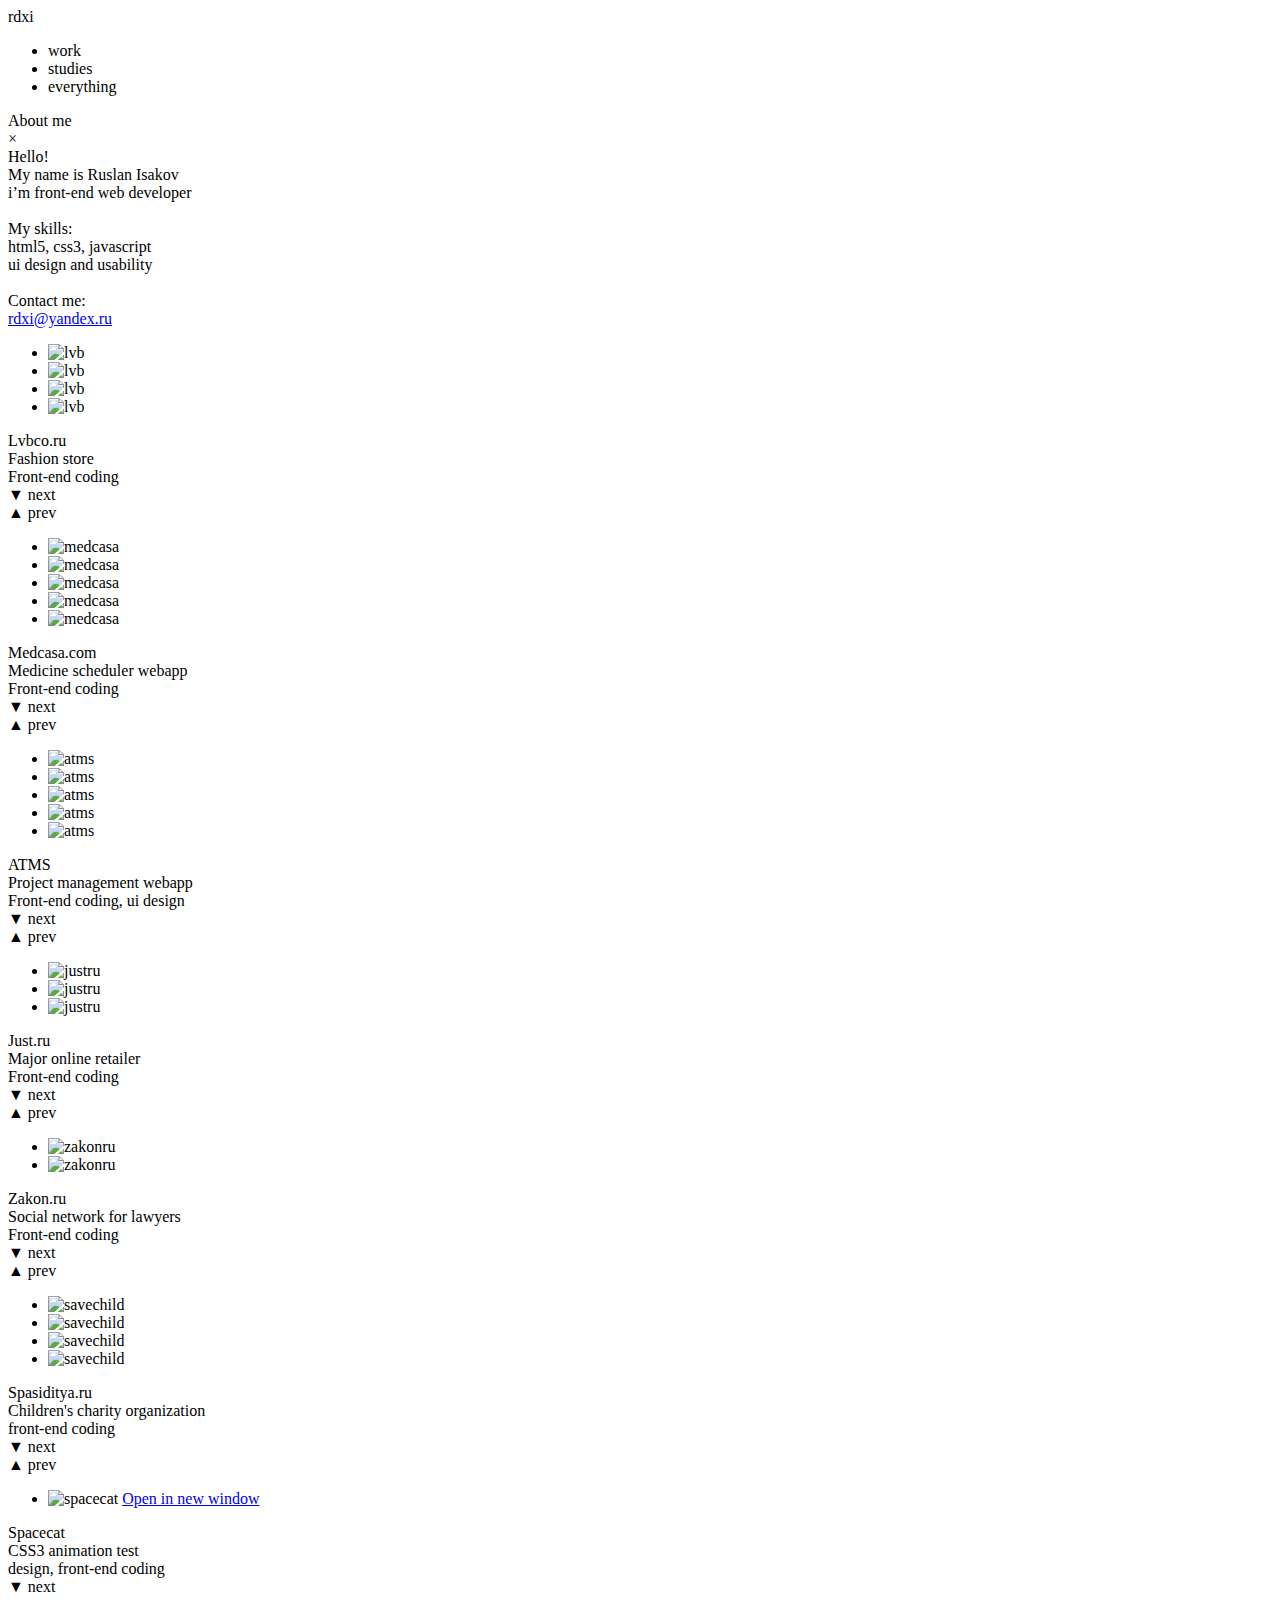
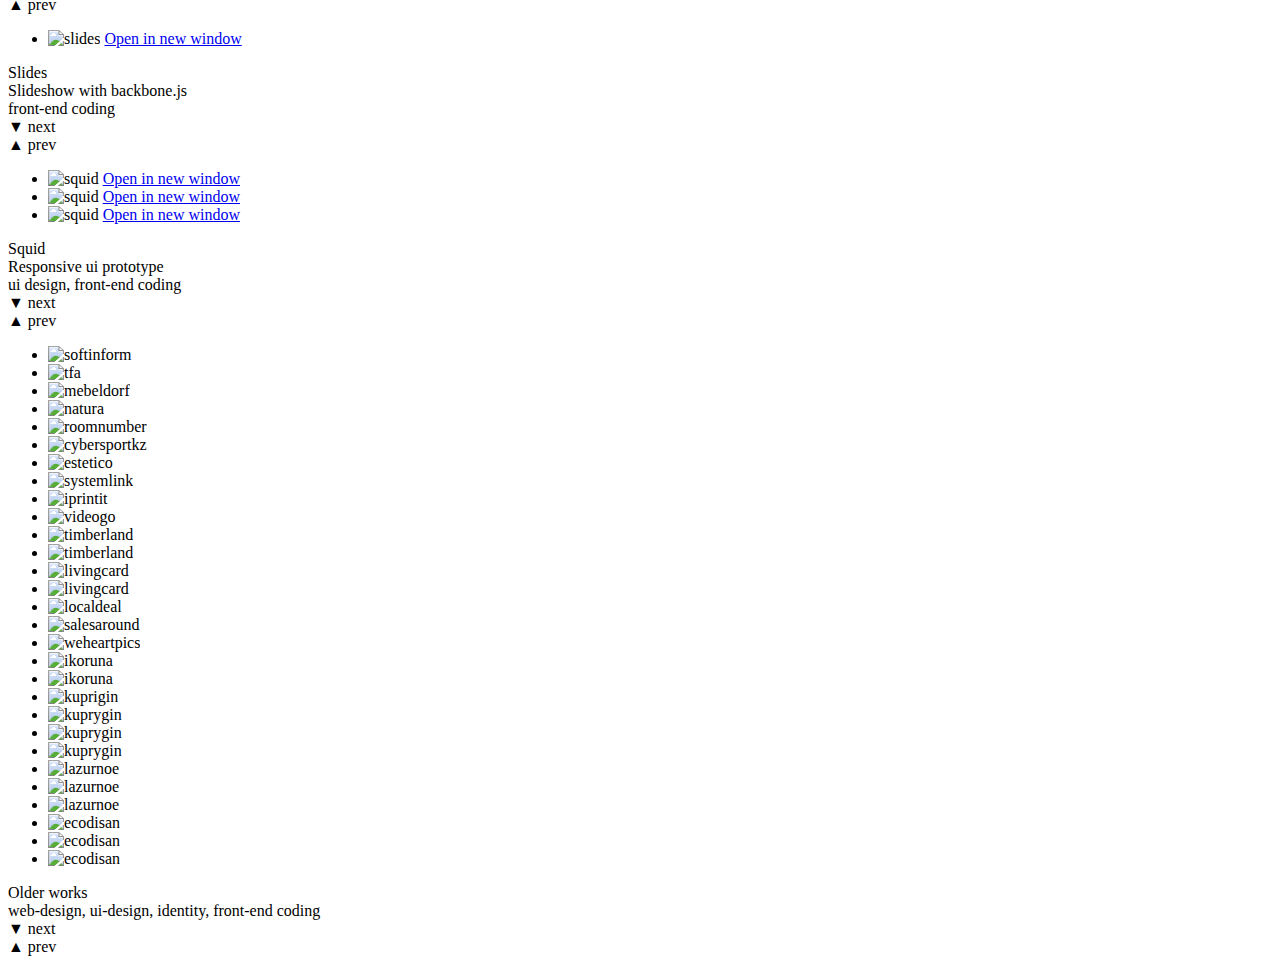
==== index.html @ a6204009 "updated index.html" ====
<!doctype html>
<html lang="en">
<head>
  <meta charset="UTF-8">
  <title>rdxi projects</title>
  <link rel="stylesheet" href="css/style.css">
  <script src="https://ajax.googleapis.com/ajax/libs/jquery/1.9.1/jquery.min.js"></script>
  <script src="js/masonry.pkgd.min.js"></script>
  <script src="js/script.js"></script>
</head>
<body>

<div class="header">
  <div class="logo"><span>rdxi</span></div>
  <div class="filter">
    <ul>
      <li class="work">work</li>
      <li class="studies">studies</li>
      <li class="everything active">everything</li>
    </ul>
  </div>
  <div class="about">
    <span>About me</span>
    <div class="text">
      <div class="close">&times;</div>
      Hello!<br>
      My name is Ruslan Isakov<br>
      i’m front-end web developer<br>
      <br>
      My skills:<br>
      html5, css3, javascript<br>
      ui design and usability<br>
      <br>
      Contact me:<br>
      <a href="mailto:rdxi@yandex.ru?subject=Hello">rdxi@yandex.ru</a>
    </div>
  </div>
</div>
<div class="content">
  <div class="works">
    <div class="lvb">
      <ul>
        <li><img src="img/lvb1.jpg" alt="lvb"></li>
        <li><img src="img/lvb3.jpg" alt="lvb"></li>
        <li><img src="img/lvb4.jpg" alt="lvb"></li>
        <li><img src="img/lvb2.jpg" alt="lvb"></li>
      </ul>
      <div class="info">
        <div class="title">Lvbco.ru</div>
        <div class="desc">Fashion store</div>
        <div class="services">Front-end coding</div>
        <div class="controls">
          <div class="next">▼ next</div>
          <div class="prev">▲ prev</div>
        </div>
      </div>
    </div>
    <div class="medcasa">
      <ul>
        <li><img src="img/medcasa1.jpg" alt="medcasa"></li>
        <li><img src="img/medcasa2.jpg" alt="medcasa"></li>
        <li><img src="img/medcasa3.jpg" alt="medcasa"></li>
        <li><img src="img/medcasa5.jpg" alt="medcasa"></li>
        <li><img src="img/medcasa4.jpg" alt="medcasa"></li>
      </ul>
      <div class="info">
        <div class="title">Medcasa.com</div>
        <div class="desc">Medicine scheduler webapp</div>
        <div class="services">Front-end coding</div>
        <div class="controls">
          <div class="next">▼ next</div>
          <div class="prev">▲ prev</div>
        </div>
      </div>
    </div>
    <div class="atms">
      <ul>
        <li><img src="img/atms1.jpg" alt="atms"></li>
        <li><img src="img/atms2.jpg" alt="atms"></li>
        <li><img src="img/atms3.jpg" alt="atms"></li>
        <li><img src="img/atms4.jpg" alt="atms"></li>
        <li><img src="img/atms5.jpg" alt="atms"></li>
      </ul>
      <div class="info">
        <div class="title">ATMS</div>
        <div class="desc">Project management webapp</div>
        <div class="services">Front-end coding, ui design</div>
        <div class="controls">
          <div class="next">▼ next</div>
          <div class="prev">▲ prev</div>
        </div>
      </div>
    </div>
    <div class="justru">
      <ul>
        <li><img src="img/justru1.jpg" alt="justru"></li>
        <li><img src="img/justru2.jpg" alt="justru"></li>
        <li><img src="img/justru3.jpg" alt="justru"></li>
      </ul>
      <div class="info">
        <div class="title">Just.ru</div>
        <div class="desc">Major online retailer</div>
        <div class="services">Front-end coding</div>
        <div class="controls">
          <div class="next">▼ next</div>
          <div class="prev">▲ prev</div>
        </div>
      </div>
    </div>
    <div class="zakonru">
      <ul>
        <li><img src="img/zakonru1.jpg" alt="zakonru"></li>
        <li><img src="img/zakonru2.jpg" alt="zakonru"></li>
      </ul>
      <div class="info">
        <div class="title">Zakon.ru</div>
        <div class="desc">Social network for lawyers</div>
        <div class="services">Front-end coding</div>
        <div class="controls">
          <div class="next">▼ next</div>
          <div class="prev">▲ prev</div>
        </div>
      </div>
    </div>
    <div class="savechild">
      <ul>
        <li><img src="img/savechild1.jpg" alt="savechild"></li>
        <li><img src="img/savechild2.jpg" alt="savechild"></li>
        <li><img src="img/savechild3.jpg" alt="savechild"></li>
        <li><img src="img/savechild4.jpg" alt="savechild"></li>
      </ul>
      <div class="info">
        <div class="title">Spasiditya.ru</div>
        <div class="desc">Children's charity organization</div>
        <div class="services">front-end coding</div>
        <div class="controls">
          <div class="next">▼ next</div>
          <div class="prev">▲ prev</div>
        </div>
      </div>
    </div>
    <div class="spacecat studies">
      <ul>
        <li class="w3">
          <img src="img/spacecat1.jpg" alt="spacecat">
          <a href="demos/spacecat/bare-bones.html" target="_blank"><span>Open in new window</span></a>
        </li>
      </ul>
      <div class="info">
        <div class="title">Spacecat</div>
        <div class="desc">CSS3 animation test</div>
        <div class="services">design, front-end coding</div>
        <div class="controls">
          <div class="next">▼ next</div>
          <div class="prev">▲ prev</div>
        </div>
      </div>
    </div>
    <div class="spacecat studies">
      <ul>
        <li class="w3">
          <img src="img/slides1.jpg" alt="slides">
          <a href="demos/slides/index.html" target="_blank"><span>Open in new window</span></a>
        </li>
      </ul>
      <div class="info">
        <div class="title">Slides</div>
        <div class="desc">Slideshow with backbone.js</div>
        <div class="services">front-end coding</div>
        <div class="controls">
          <div class="next">▼ next</div>
          <div class="prev">▲ prev</div>
        </div>
      </div>
    </div>
    <div class="squid studies">
      <ul>
        <li class="w2">
          <img src="img/squid1.jpg" alt="squid">
          <a href="demos/squid/squid.html" target="_blank"><span>Open in new window</span></a>
        </li>
        <li>
          <img src="img/squid2.jpg" alt="squid">
          <a href="demos/squid/squid.html" target="_blank"><span>Open in new window</span></a>
        </li>
        <li class="w2">
          <img src="img/squid3.jpg" alt="squid">
          <a href="demos/squid/squid.html" target="_blank"><span>Open in new window</span></a>
        </li>
      </ul>
      <div class="info">
        <div class="title">Squid</div>
        <div class="desc">Responsive ui prototype</div>
        <div class="services">ui design, front-end coding</div>
        <div class="controls">
          <div class="next">▼ next</div>
          <div class="prev">▲ prev</div>
        </div>
      </div>
    </div>
    <div class="misc">
      <ul>
        <li><img src="img/misc-softinform1.jpg" alt="softinform"></li>
        <li><img src="img/misc-tfa1.jpg" alt="tfa"></li>
        <li><img src="img/misc-mebeldorf1.jpg" alt="mebeldorf"></li>
        <li><img src="img/misc-natura1.jpg" alt="natura"></li>
        <li><img src="img/misc-roomnumber1.jpg" alt="roomnumber"></li>
        <li><img src="img/misc-cybersportkz1.jpg" alt="cybersportkz"></li>
        <li><img src="img/misc-estetico1.jpg" alt="estetico"></li>
        <li><img src="img/misc-systemlink1.jpg" alt="systemlink"></li>
        <li><img src="img/misc-iprintit1.jpg" alt="iprintit"></li>
        <li><img src="img/misc-videogo1.jpg" alt="videogo"></li>
        <li><img src="img/misc-timberland1.jpg" alt="timberland"></li>
        <li><img src="img/misc-timberland2.jpg" alt="timberland"></li>
        <li><img src="img/misc-livingcard1.jpg" alt="livingcard"></li>
        <li><img src="img/misc-livingcard2.jpg" alt="livingcard"></li>
        <li><img src="img/misc-localdeal1.jpg" alt="localdeal"></li>
        <li><img src="img/misc-salesaround1.jpg" alt="salesaround"></li>
        <li><img src="img/misc-weheartpics1.jpg" alt="weheartpics"></li>
        <li><img src="img/misc-ikoruna1.jpg" alt="ikoruna"></li>
        <li><img src="img/misc-ikoruna2.jpg" alt="ikoruna"></li>
        <li><img src="img/misc-yonamart1.jpg" alt="kuprigin"></li>
        <li><img src="img/misc-kuprygin1.jpg" alt="kuprygin"></li>
        <li><img src="img/misc-kuprygin2.jpg" alt="kuprygin"></li>
        <li><img src="img/misc-kuprygin3.jpg" alt="kuprygin"></li>
        <li><img src="img/misc-lazurnoe1.jpg" alt="lazurnoe"></li>
        <li><img src="img/misc-lazurnoe2.jpg" alt="lazurnoe"></li>
        <li><img src="img/misc-lazurnoe3.jpg" alt="lazurnoe"></li>
        <li><img src="img/misc-ecodisan1.jpg" alt="ecodisan"></li>
        <li><img src="img/misc-ecodisan3.jpg" alt="ecodisan"></li>
        <li><img src="img/misc-ecodisan2.jpg" alt="ecodisan"></li>
      </ul>
      <div class="info">
        <div class="title">Older works</div>
        <!-- <div class="desc"></div> -->
        <div class="services">web-design, ui-design, identity, front-end coding</div>
        <div class="controls">
          <div class="next">▼ next</div>
          <div class="prev">▲ prev</div>
        </div>
      </div>
    </div>
  </div>
</div>
</body>
</html>
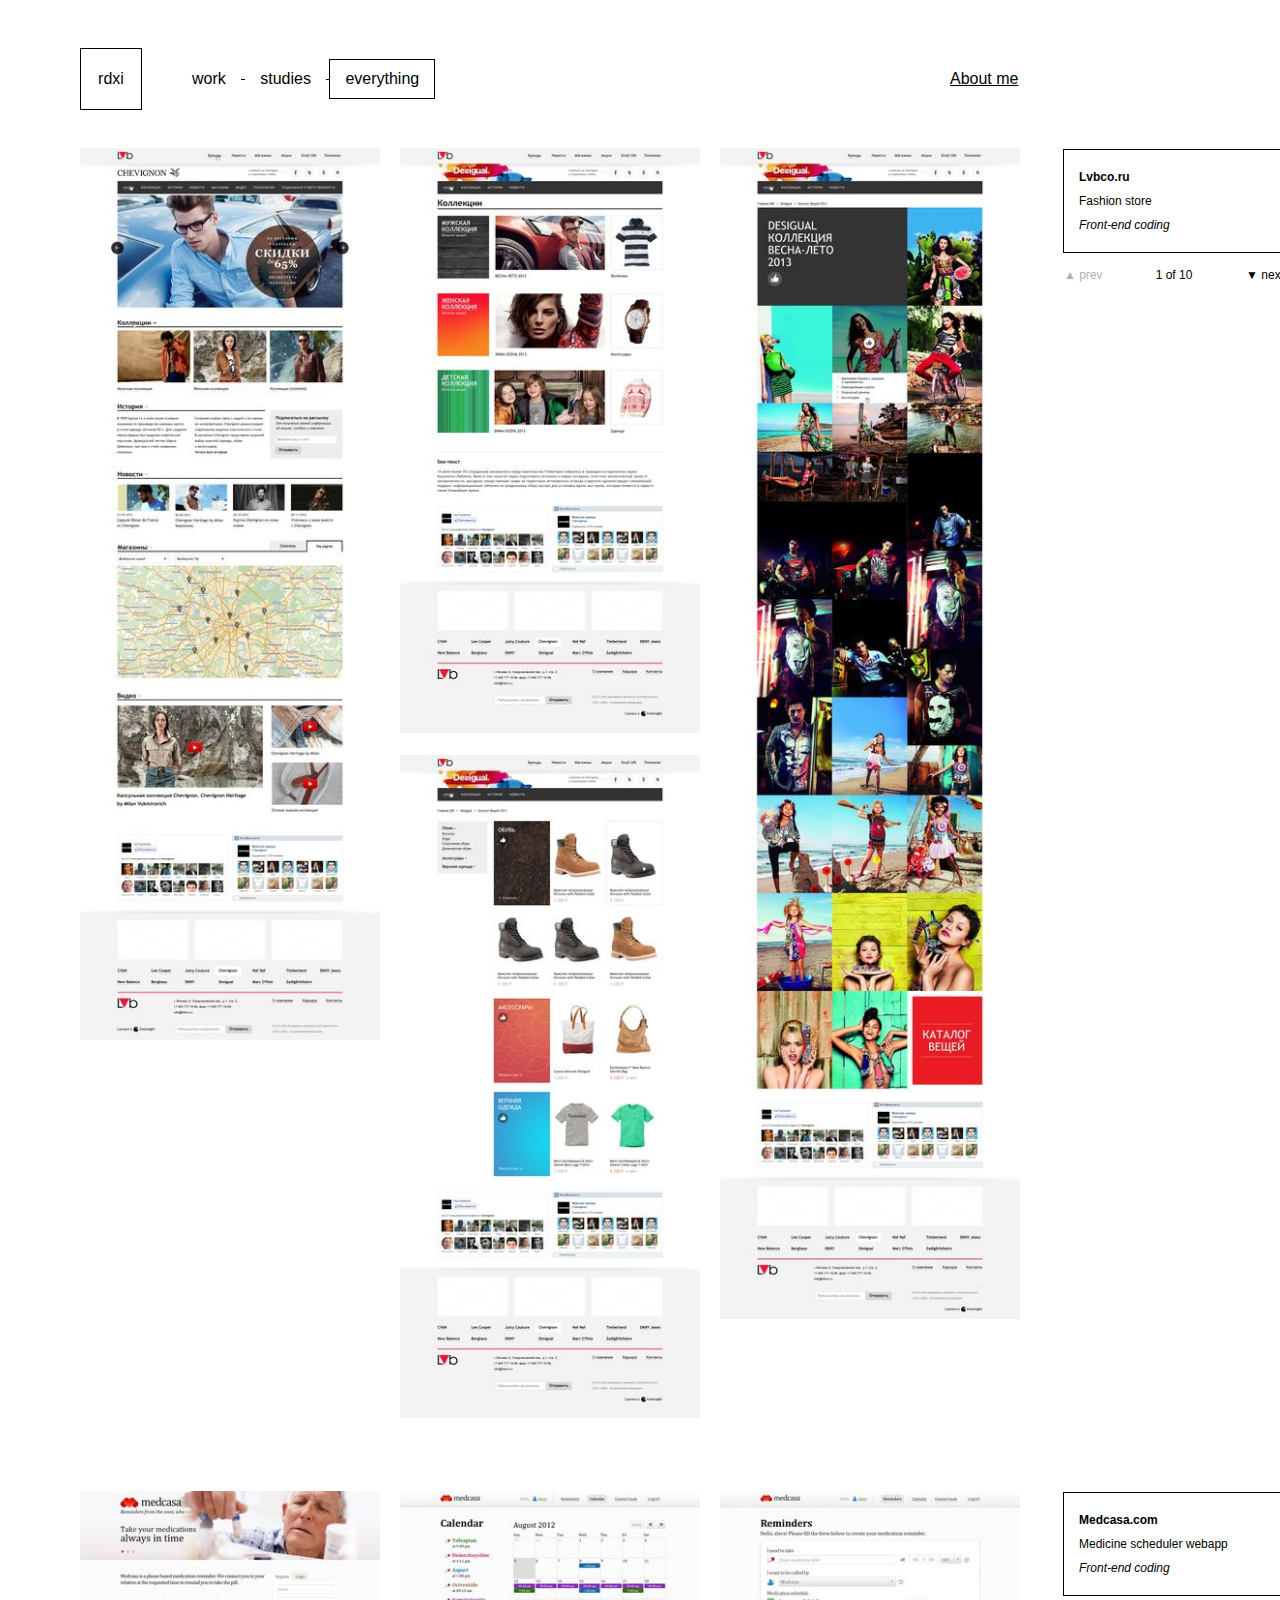
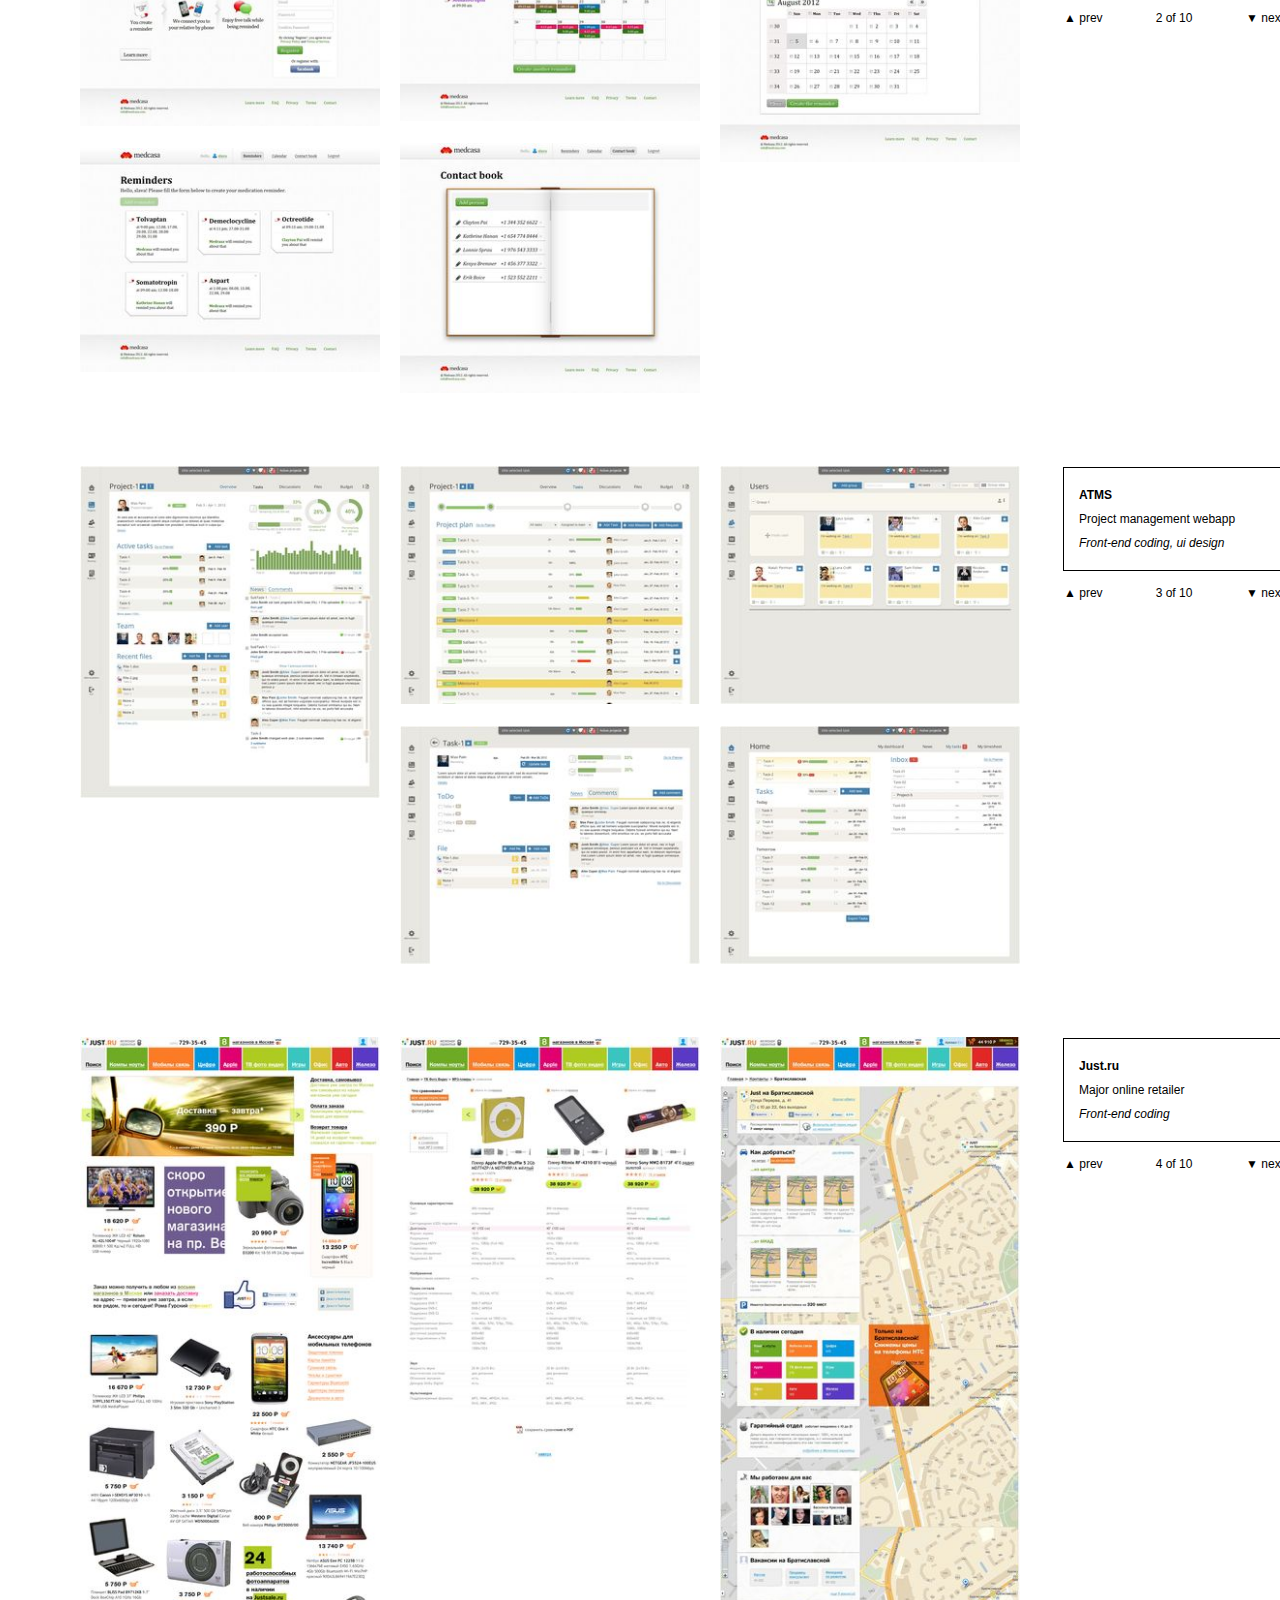
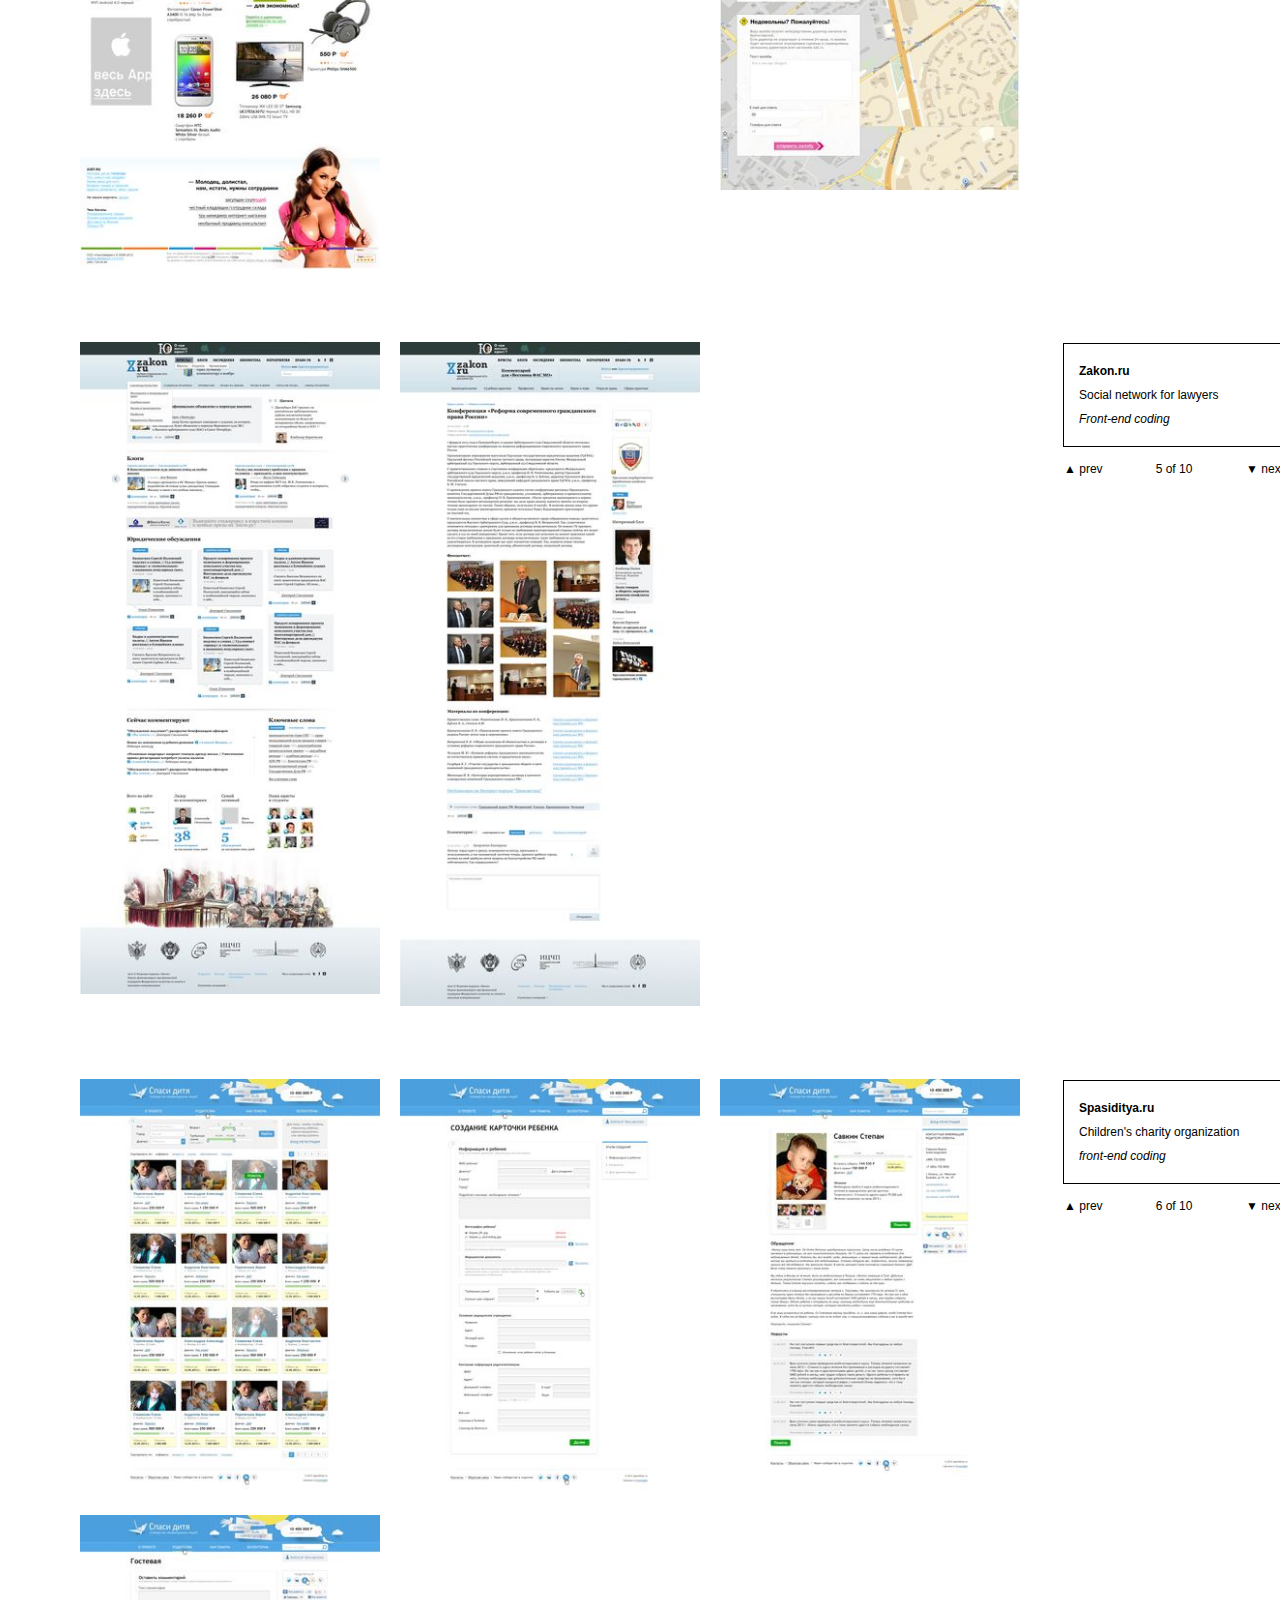
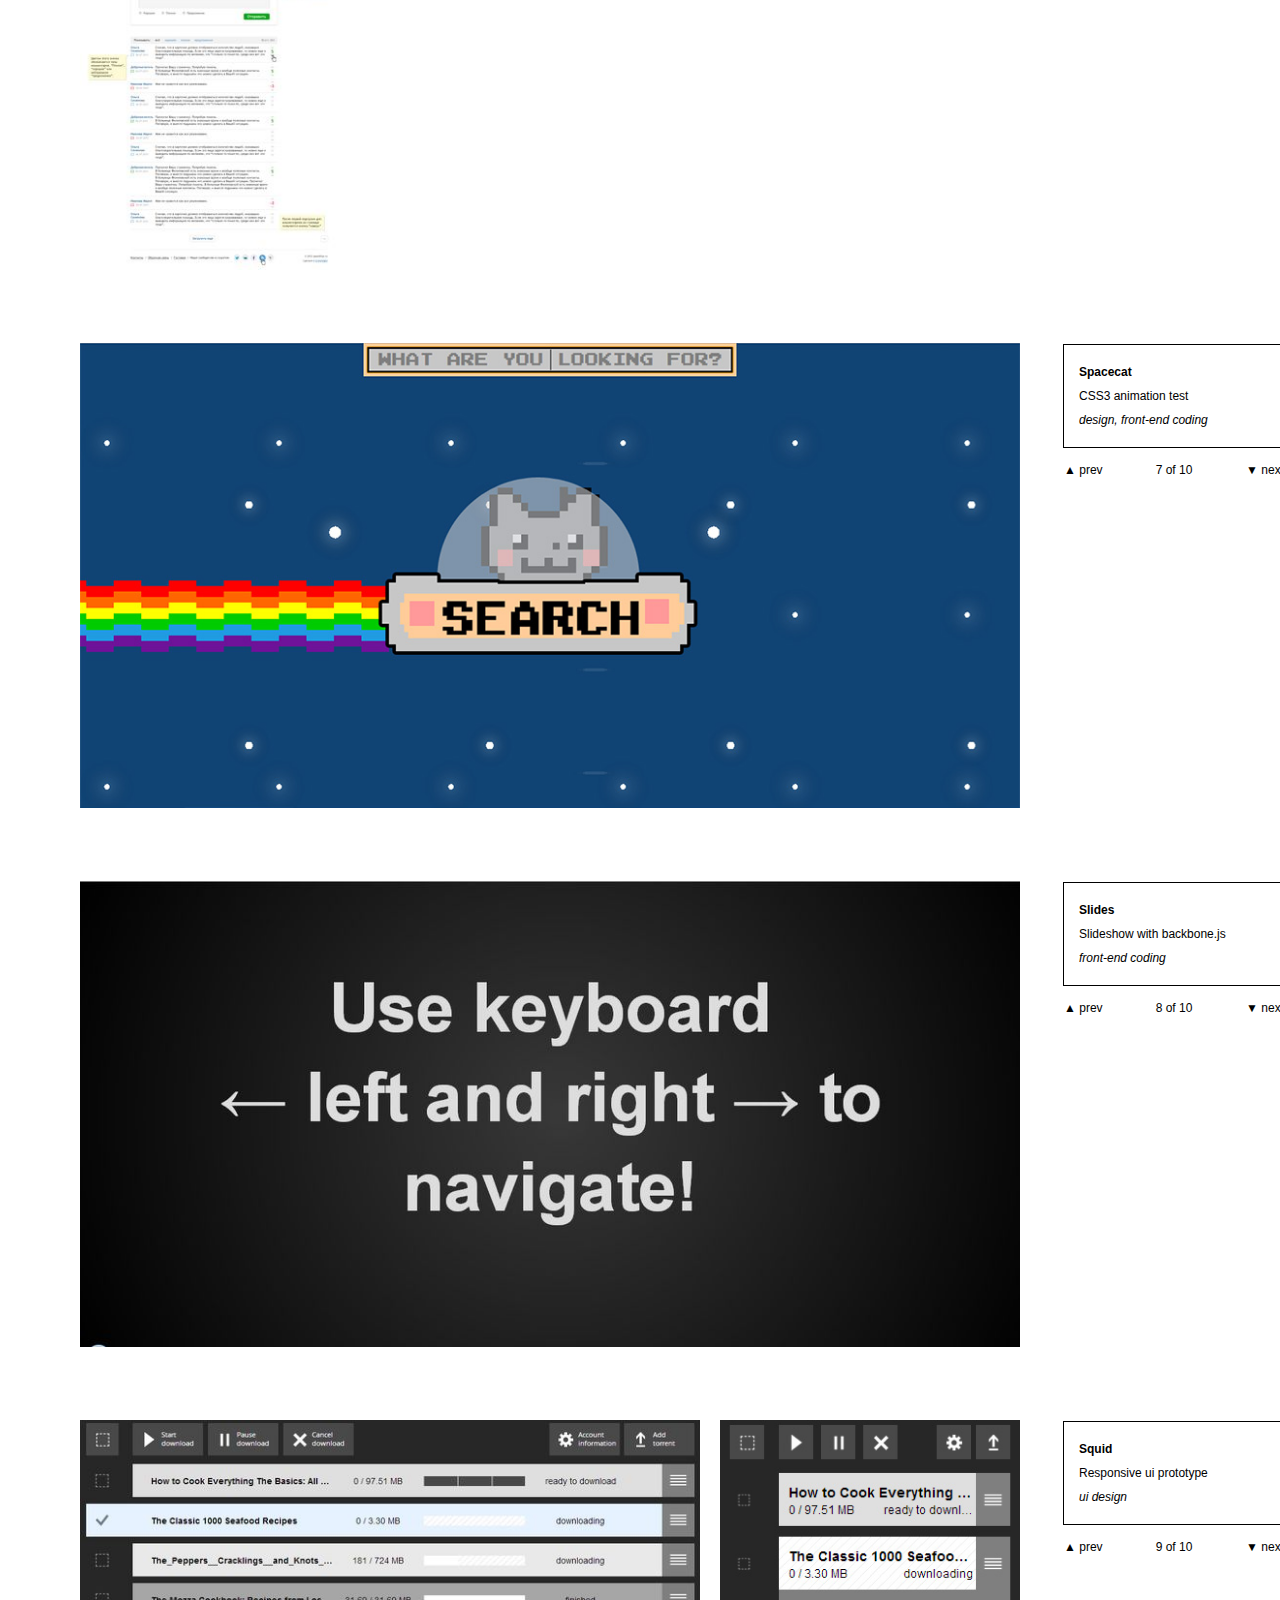
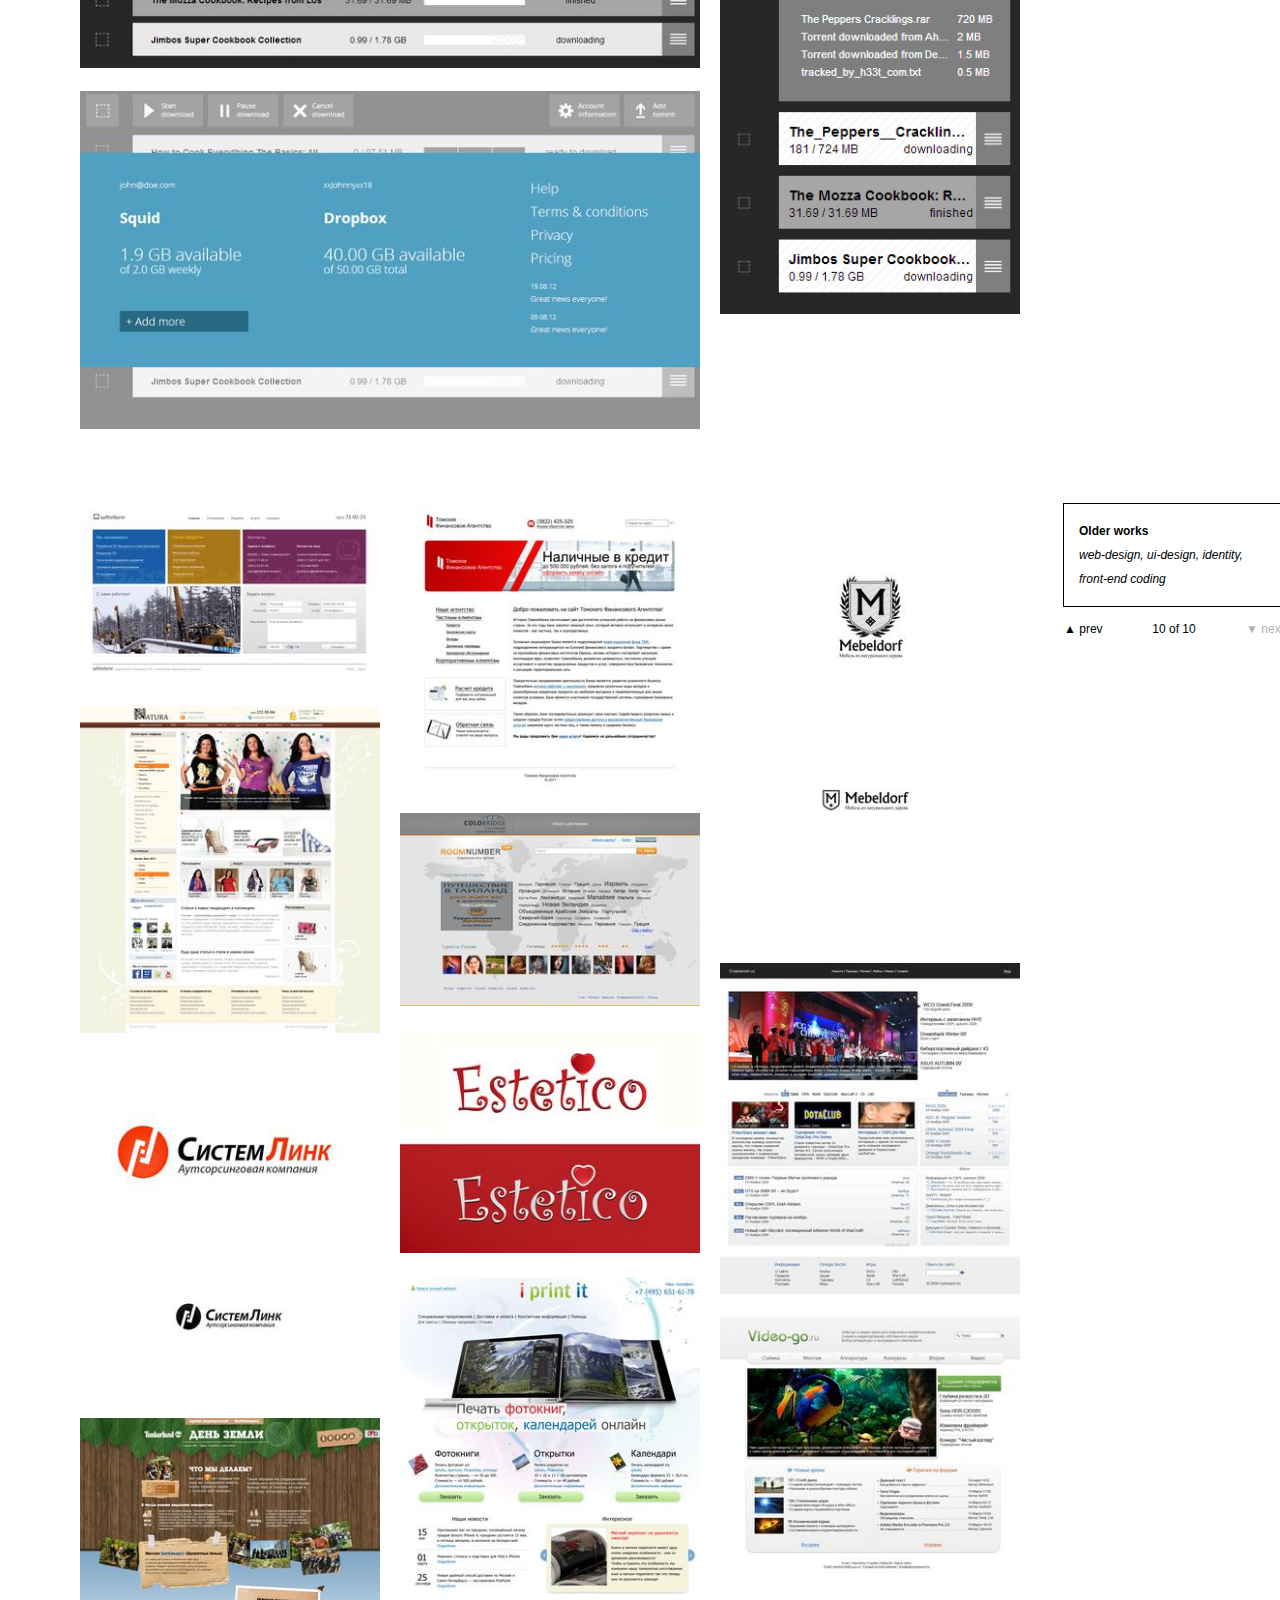
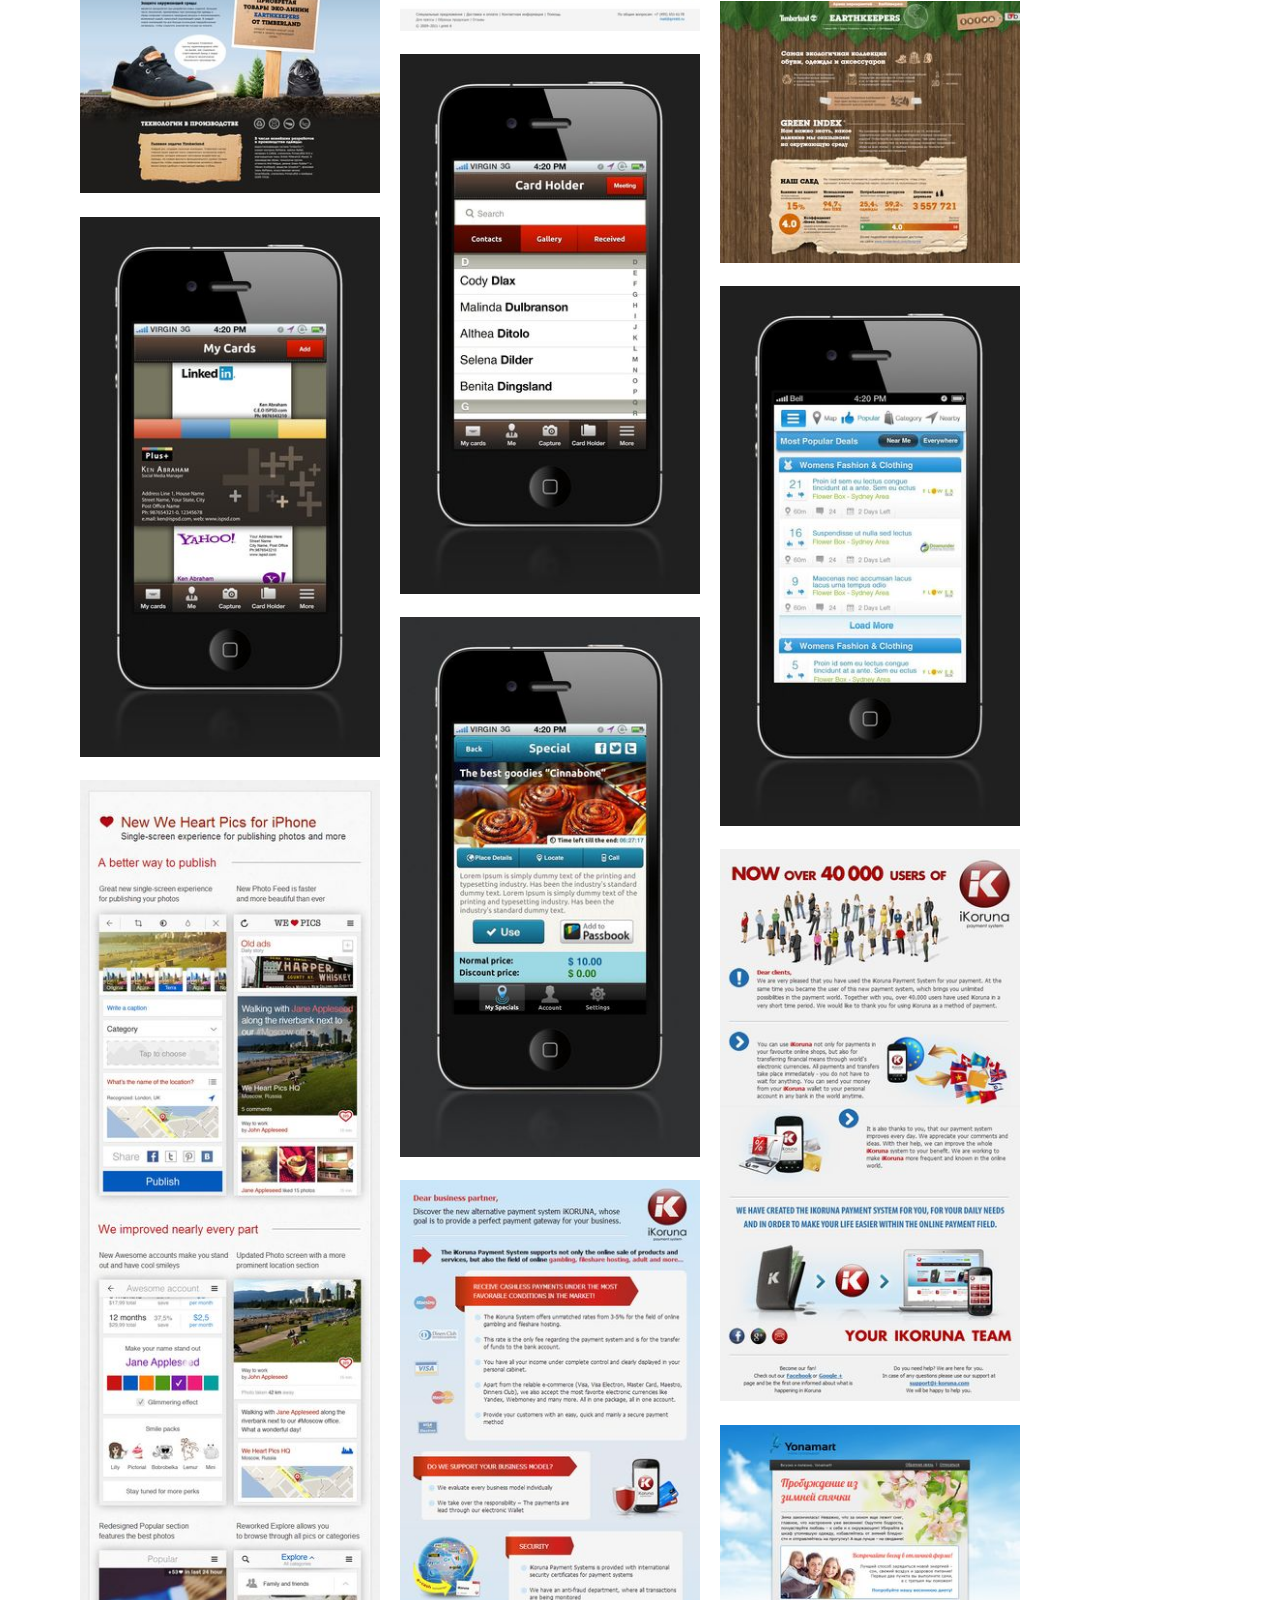
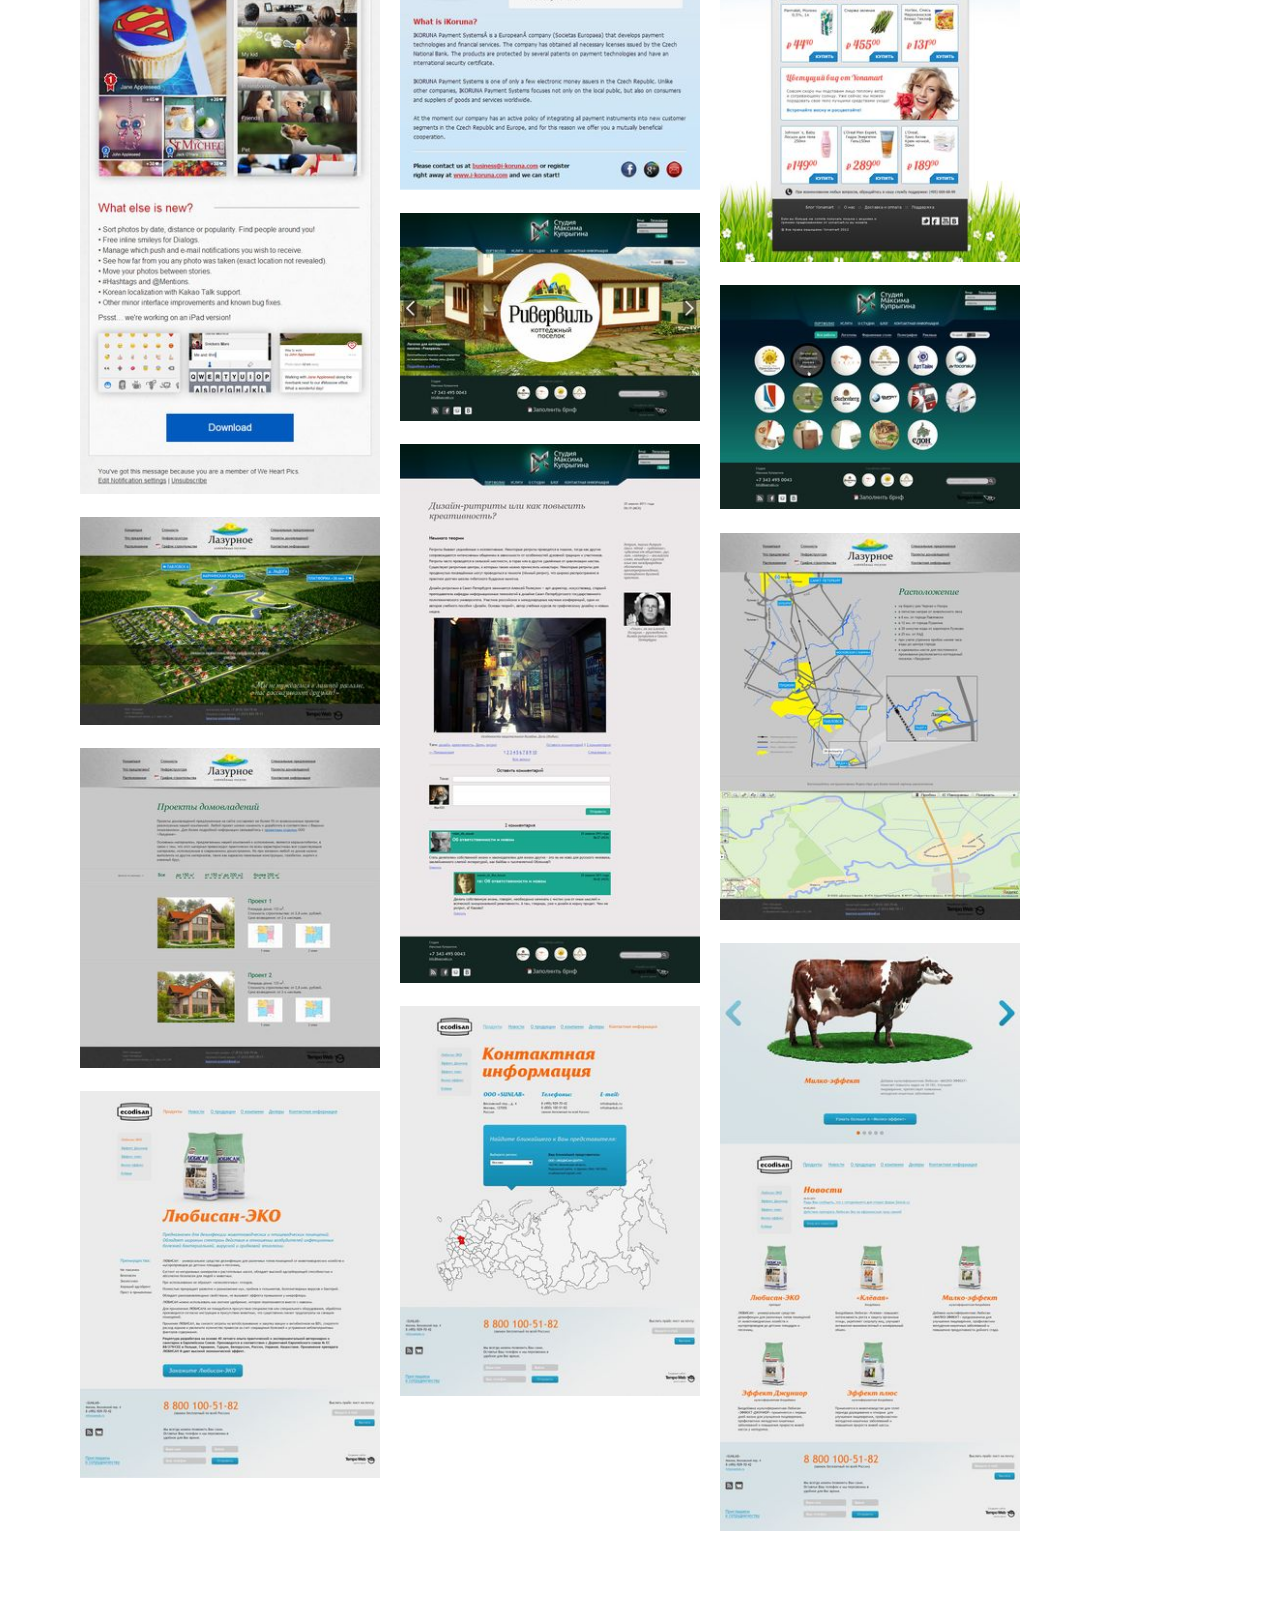
==== commit 91019ef4: "updated index.html" ====
--- a/index.html
+++ b/index.html
@@ -177,21 +177,18 @@
       <ul>
         <li class="w2">
           <img src="img/squid1.jpg" alt="squid">
-          <a href="demos/squid/squid.html" target="_blank"><span>Open in new window</span></a>
         </li>
         <li>
           <img src="img/squid2.jpg" alt="squid">
-          <a href="demos/squid/squid.html" target="_blank"><span>Open in new window</span></a>
         </li>
         <li class="w2">
           <img src="img/squid3.jpg" alt="squid">
-          <a href="demos/squid/squid.html" target="_blank"><span>Open in new window</span></a>
         </li>
       </ul>
       <div class="info">
         <div class="title">Squid</div>
         <div class="desc">Responsive ui prototype</div>
-        <div class="services">ui design, front-end coding</div>
+        <div class="services">ui design</div>
         <div class="controls">
           <div class="next">▼ next</div>
           <div class="prev">▲ prev</div>
--- a/css/style.css
+++ b/css/style.css
@@ -0,0 +1,275 @@
+body {
+  padding: 40px 80px;
+  margin: 0;
+  font-family: sans-serif;
+  font-size: 12px;
+  background: #fff;
+  color: #000;
+}
+
+ul {
+  padding: 0;
+  margin: 0;
+}
+
+::selection {
+  background: rgb(243, 61, 15);
+  color: #fff;
+}
+
+.header {
+  font-size: 16px;
+  color: #000;
+  display: table;
+}
+
+.logo {
+  vertical-align: middle;
+  display: table-cell;
+  cursor: default;
+}
+
+.logo span {
+  display: table-cell;
+  vertical-align: middle;
+  text-align: center;
+  width: 60px;
+  height: 60px;
+  border: 1px solid #000;
+}
+
+.filter {
+  vertical-align: middle;
+  padding: 20px;
+  padding-left: 35px;
+  display: table-cell;
+}
+
+.filter ul {
+  position: relative;
+}
+
+.filter ul::after {
+  content: '';
+  width: 100%;
+  height: 1px;
+  background: #000;
+  position: absolute;
+  top: 50%;
+  left: 0;
+  z-index: 1;
+}
+
+.filter li {
+  background: #fff;
+  position: relative;
+  z-index: 5;
+  display: inline-block;
+  vertical-align: top;
+  padding: 10px 15px;
+  cursor: pointer;
+  outline: 1px solid transparent;
+  outline-offset: -10px;
+  -webkit-transition: all 0.3s, color 0.1s;
+  -moz-transition: all 0.3s, color 0.1s;
+  -ms-transition: all 0.3s, color 0.1s;
+  -o-transition: all 0.3s, color 0.1s;
+  transition: all 0.3s, color 0.1s;
+}
+
+.filter li:hover {
+  color: #666;
+}
+
+.filter li.active {
+  color: #000;
+  outline: 1px solid #000;
+  outline-offset: 0;
+}
+
+.about {
+  padding: 30px;
+  position: absolute;
+  left: 920px;
+}
+
+.about span {
+  cursor: pointer;
+  text-decoration: underline;
+}
+
+.about .text {
+  display: none;
+  padding: 30px;
+  outline: 1px solid #000;
+  position: absolute;
+  top: 0;
+  right: 0;
+  z-index: 10;
+  background: #fff;
+  font-size: 14px;
+  width: 190px;
+}
+
+.about .close {
+  position: absolute;
+  right: 10px;
+  top: 10px;
+  cursor: pointer;
+}
+
+.content {
+  margin-top: 30px;
+  margin-bottom: 30px;
+}
+
+.works {
+  display: inline-block;
+  vertical-align: top;
+  width: 1206px;
+}
+
+.works ul {
+  margin-bottom: 50px;
+  display: inline-block;
+  vertical-align: top;
+  width: 940px;
+}
+
+.works li {
+  display: inline-block;
+  list-style: none;
+  margin-bottom: 20px;
+  -webkit-transition: all 0.3s;
+  -moz-transition: all 0.3s;
+  -ms-transition: all 0.3s;
+  -o-transition: all 0.3s;
+  transition: all 0.3s;
+}
+
+.works li:hover {
+  box-shadow: -5px -5px 10px #ccc;
+  z-index: 5;
+}
+
+.works li img {
+  -webkit-transition: all 0.3s;
+  -moz-transition: all 0.3s;
+  -ms-transition: all 0.3s;
+  -o-transition: all 0.3s;
+  transition: all 0.3s;
+  width: 300px;
+}
+
+.works li:hover img {
+  width: 310px;
+}
+
+.works li.w2 img {
+  width: 620px;
+}
+
+.works li.w2:hover img {
+  width: 630px;
+}
+
+.works li.w3 img {
+  width: 940px;
+}
+
+.works li.w3:hover img {
+  width: 950px;
+}
+
+.works > div {
+  position: relative;
+}
+
+.works li a {
+  opacity: 0;
+  background: rgba(255, 255, 255, 0.3);
+  position: absolute;
+  top: 0;
+  left: 0;
+  width: 100%;
+  height: 100%;
+  -webkit-transition: all 0.3s;
+  -moz-transition: all 0.3s;
+  -ms-transition: all 0.3s;
+  -o-transition: all 0.3s;
+  transition: all 0.3s;
+  text-decoration: none;
+  text-align: center;
+}
+
+.works li:hover a {
+  opacity: 1
+}
+
+.works li a span {
+  position: absolute;
+  top: 0;
+  display: block;
+  font-size: 12px;
+  width: 100%;
+  background: #333;
+  background: #fff;
+  color: #000;
+  padding-top: 10px;
+  padding-bottom: 10px;
+}
+
+.works .info {
+  width: 190px;
+  position: absolute;
+  top: 1px;
+  right: 1px;
+  line-height: 24px;
+  padding: 15px;
+  background: #fff;
+  z-index: 5;
+  margin-bottom: 4px;
+  border: 1px solid #000;
+  color: #000;
+}
+
+.works .info .title {
+  font-weight: bold;
+}
+
+.works .info .services {
+  font-style: italic;
+}
+
+.works .info .controls {
+  position: absolute;
+  bottom: -35px;
+  left: 0;
+  width: 100%;
+  text-align: center;
+}
+
+.works .info .prev,
+.works .info .next {
+  cursor: pointer;
+  position: absolute;
+  top: 0;
+}
+
+.works .info .prev:hover,
+.works .info .next:hover {
+  color: #666;
+}
+.works .info .prev {
+  left: 0;
+}
+
+.works .info .next {
+  right: 0;
+}
+
+.works .info .disabled {
+  color: #666;
+  cursor: default;
+  opacity: 0.5;
+}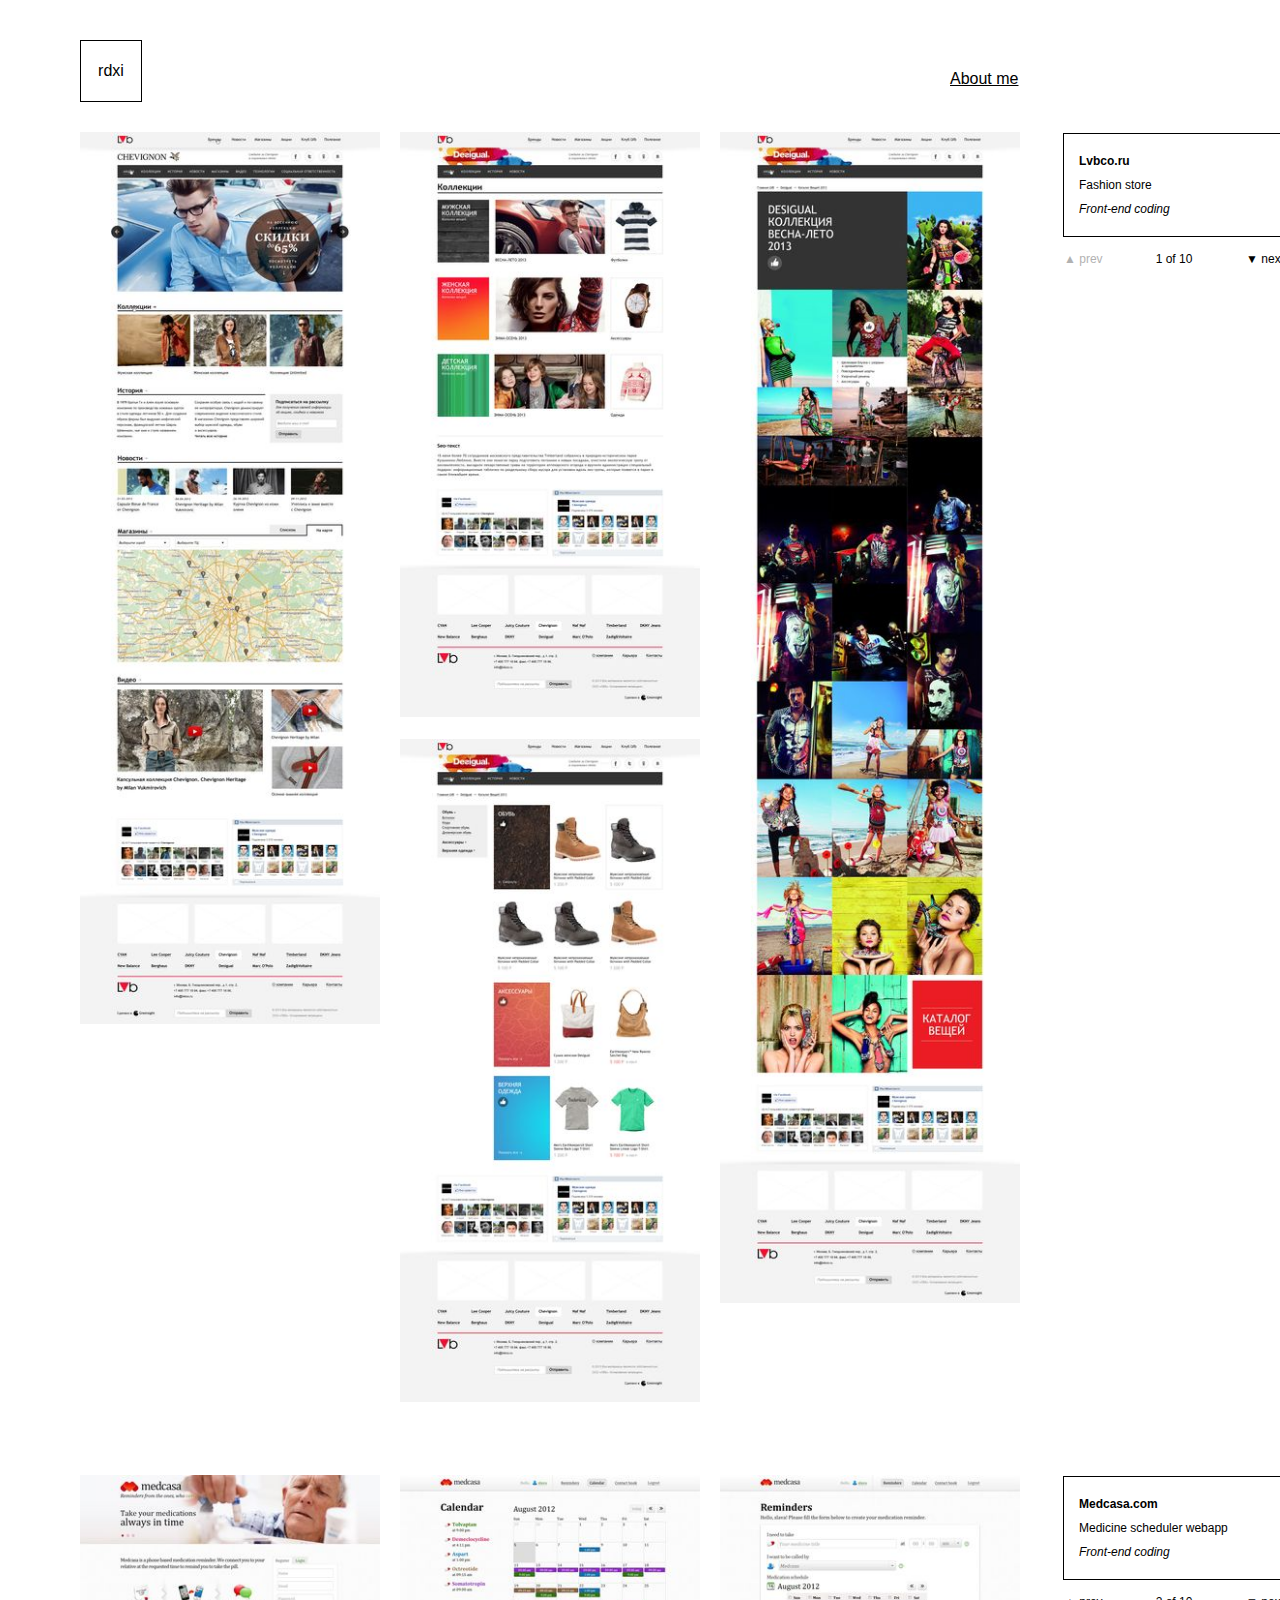
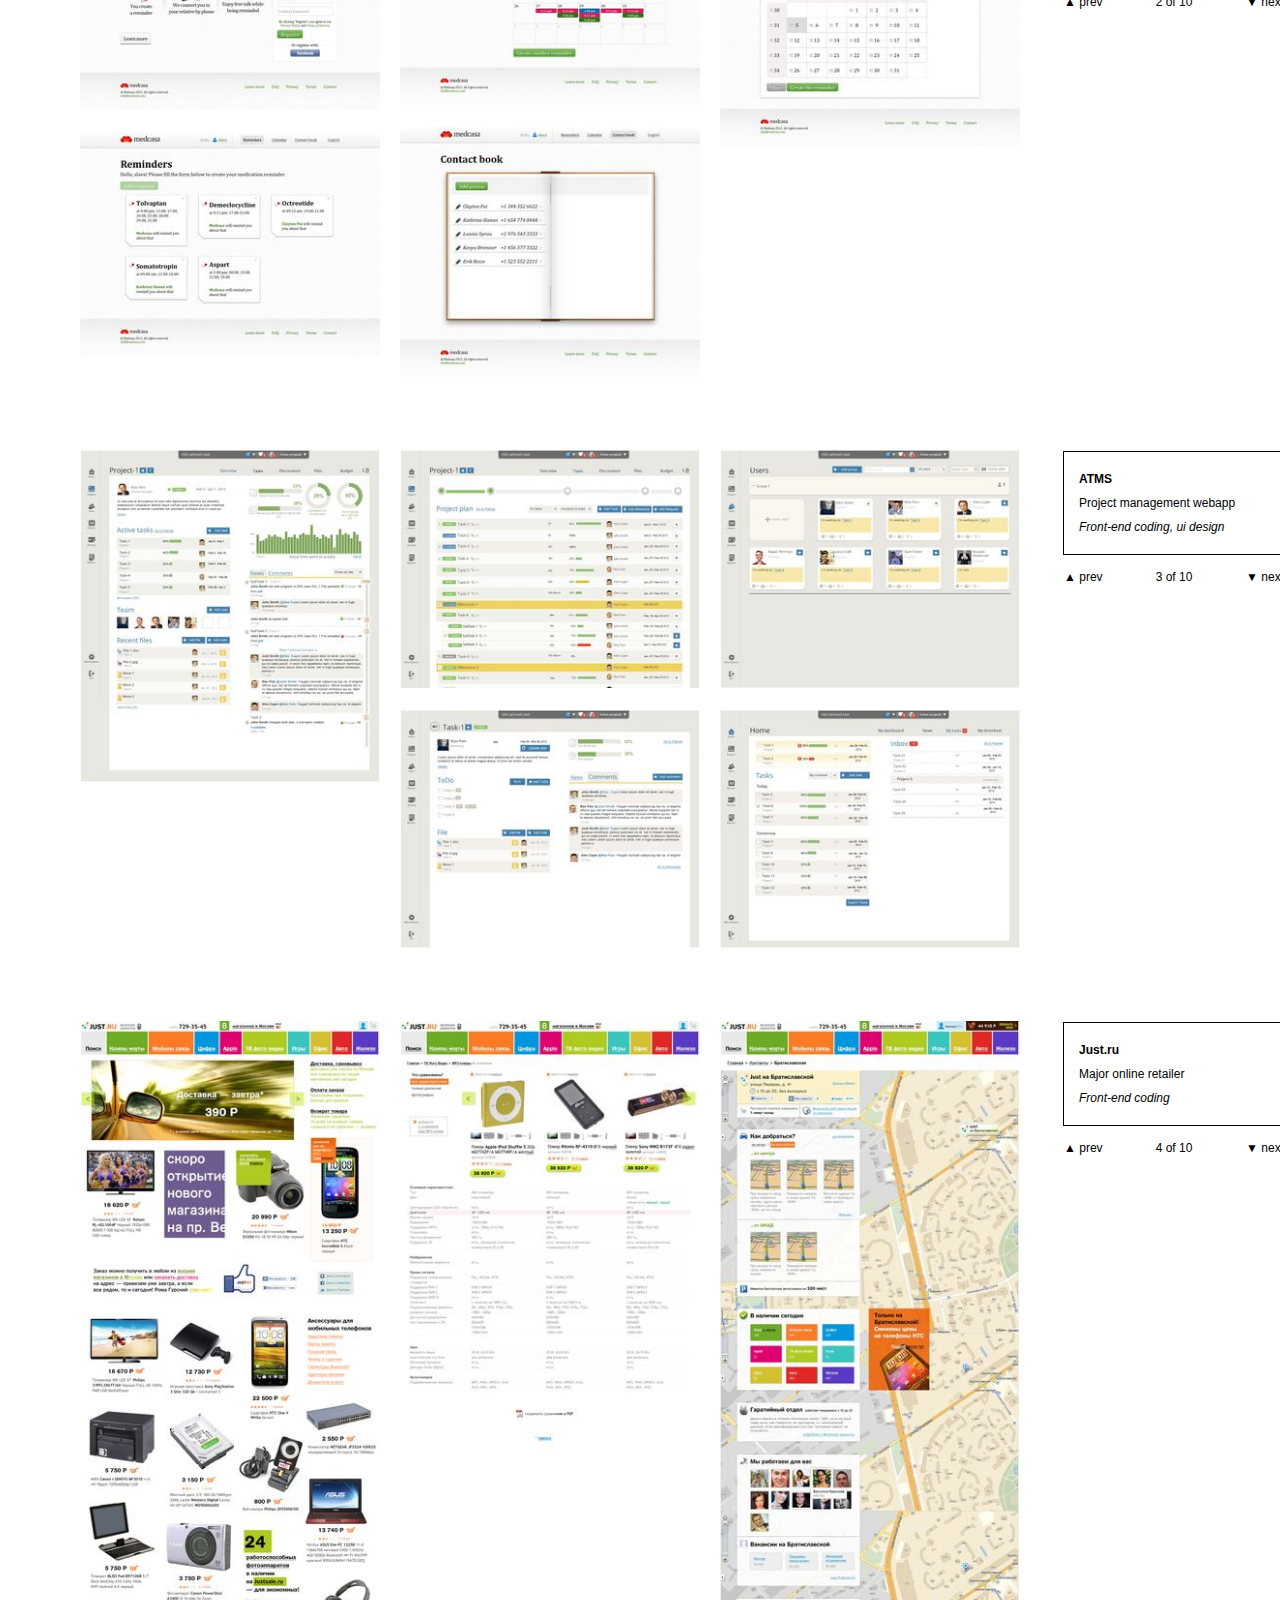
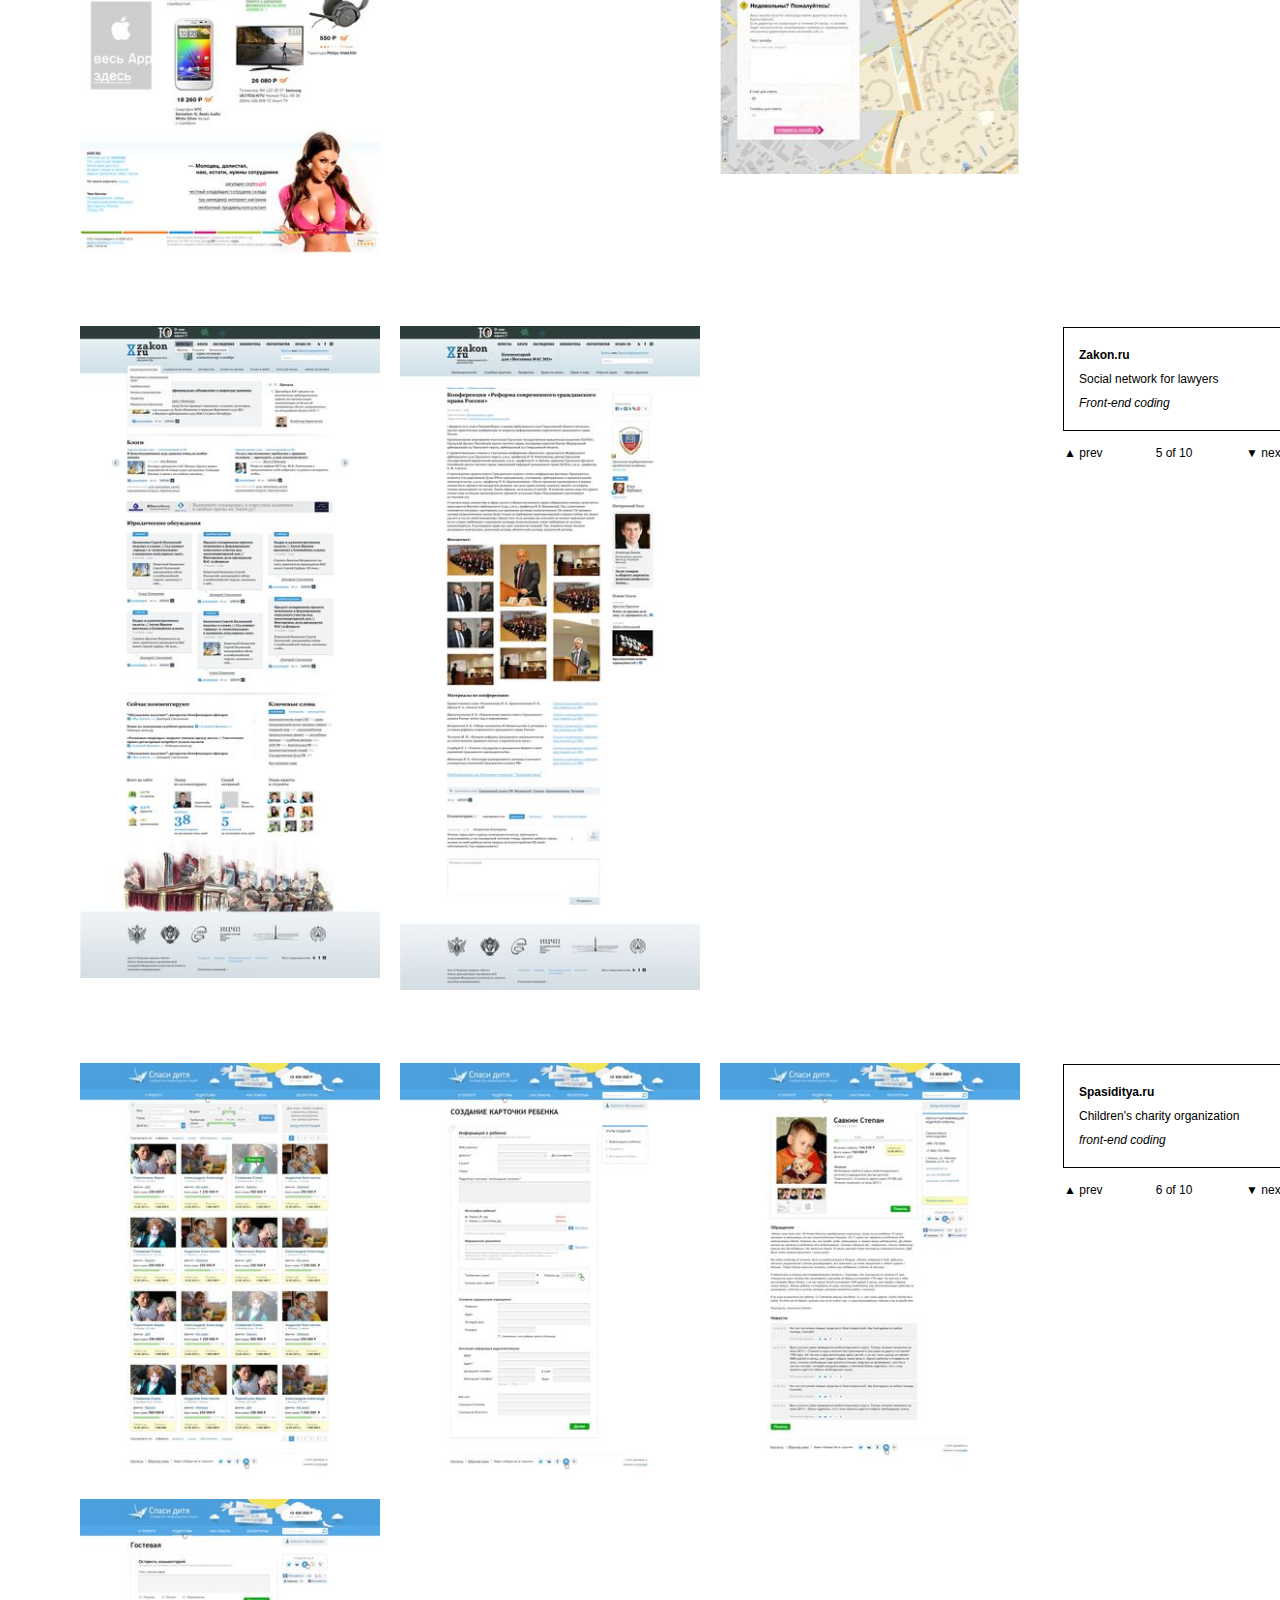
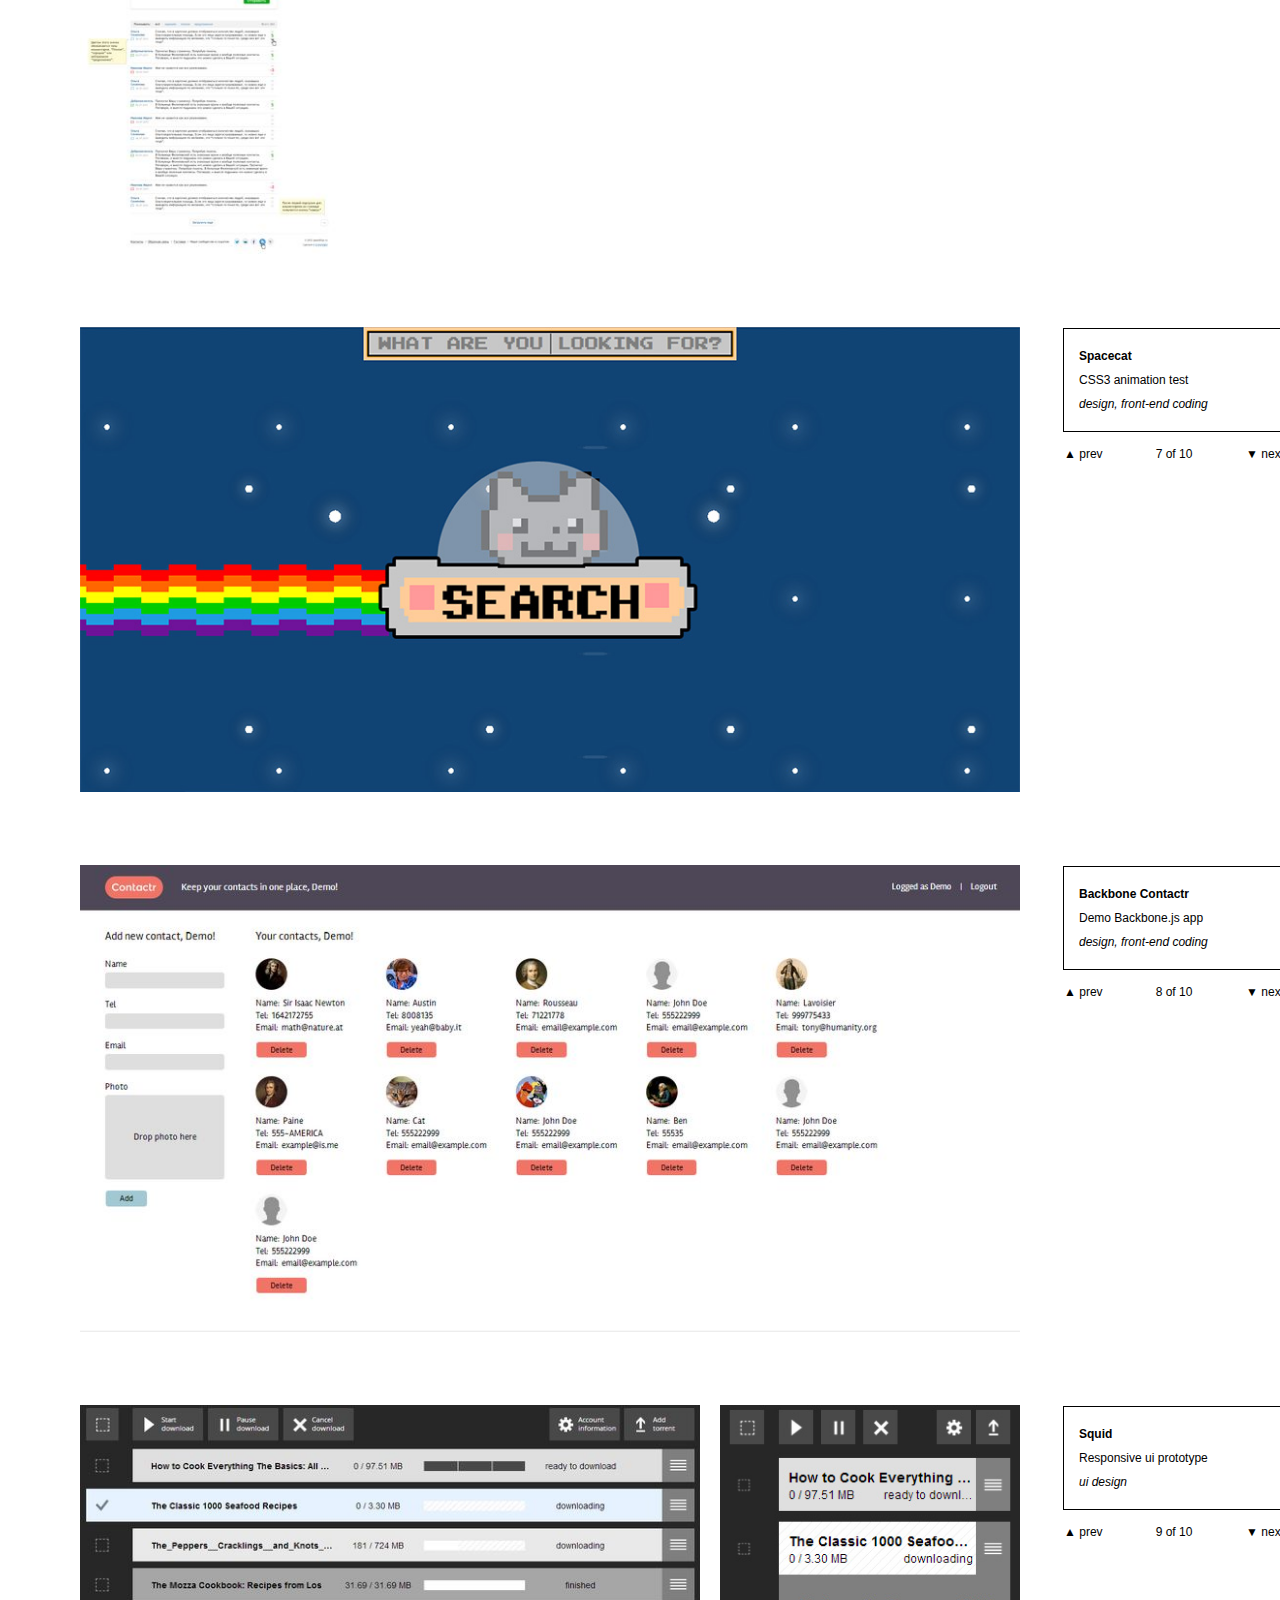
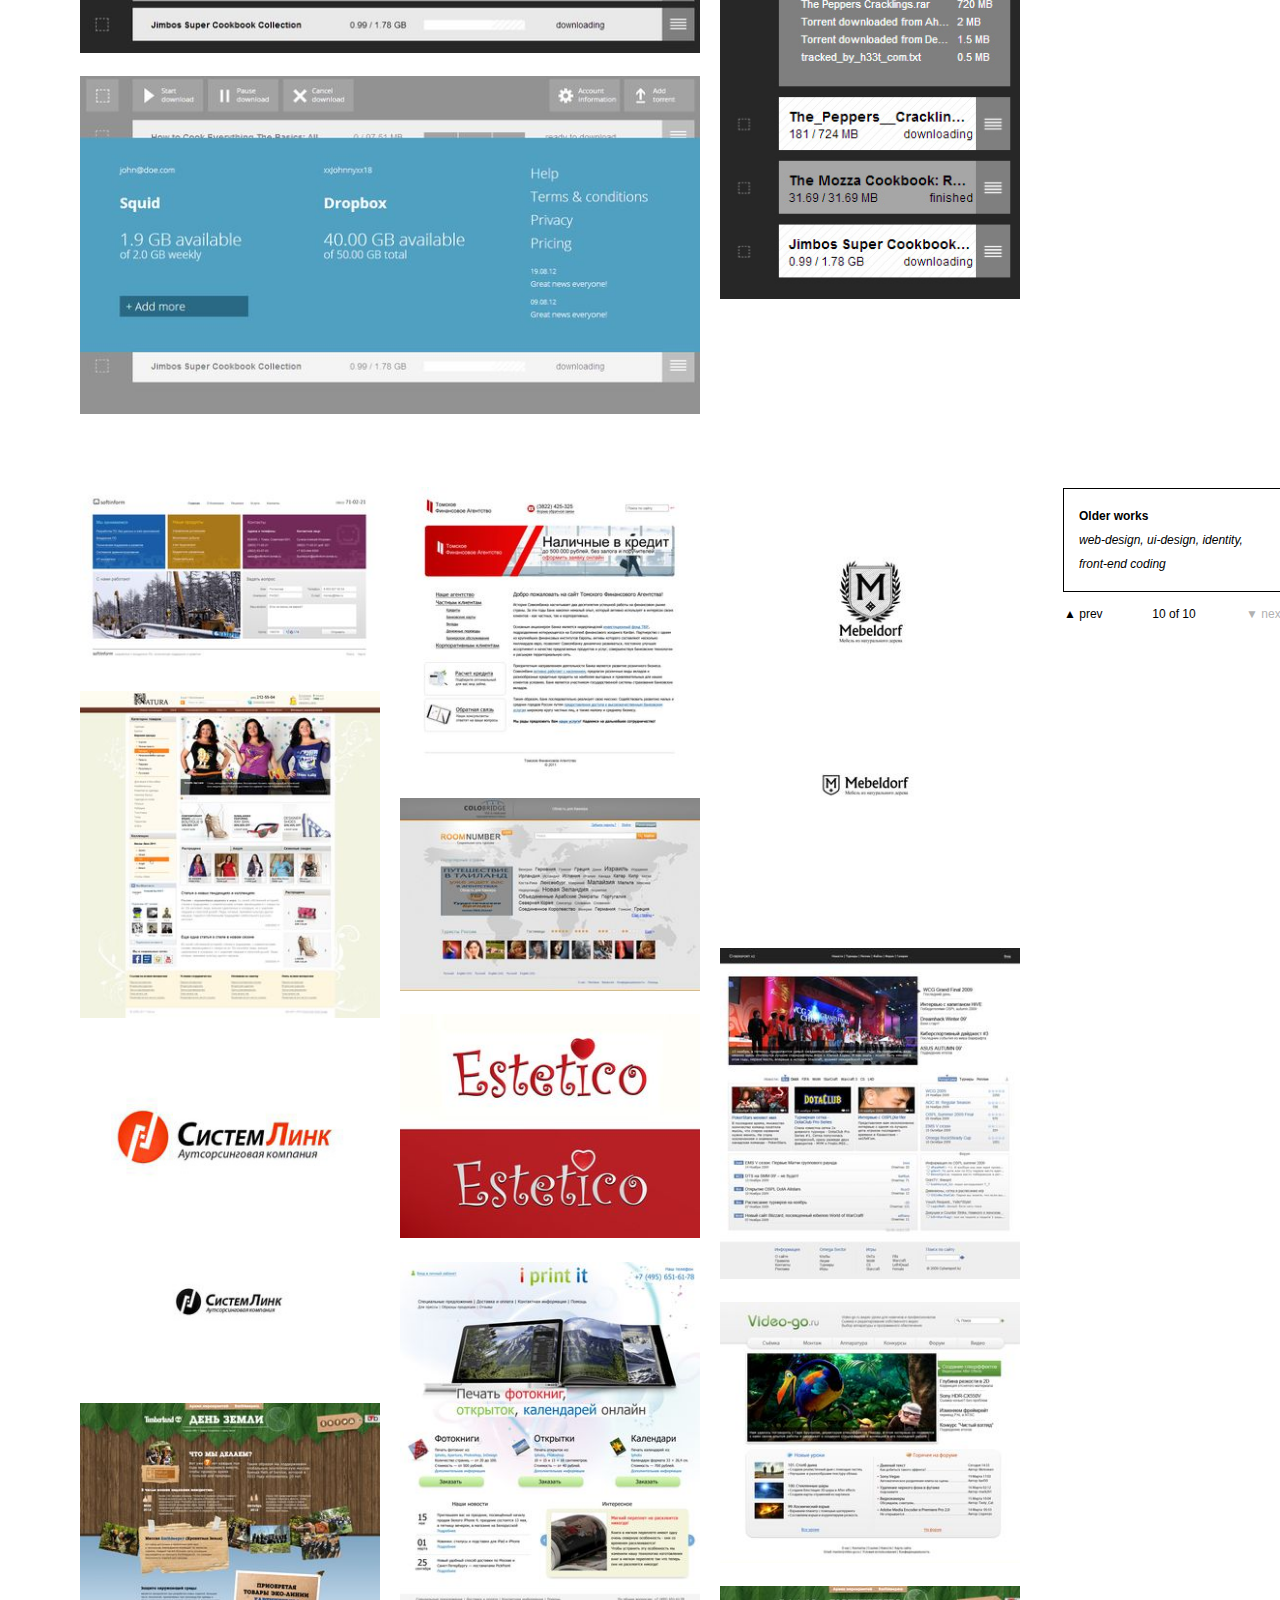
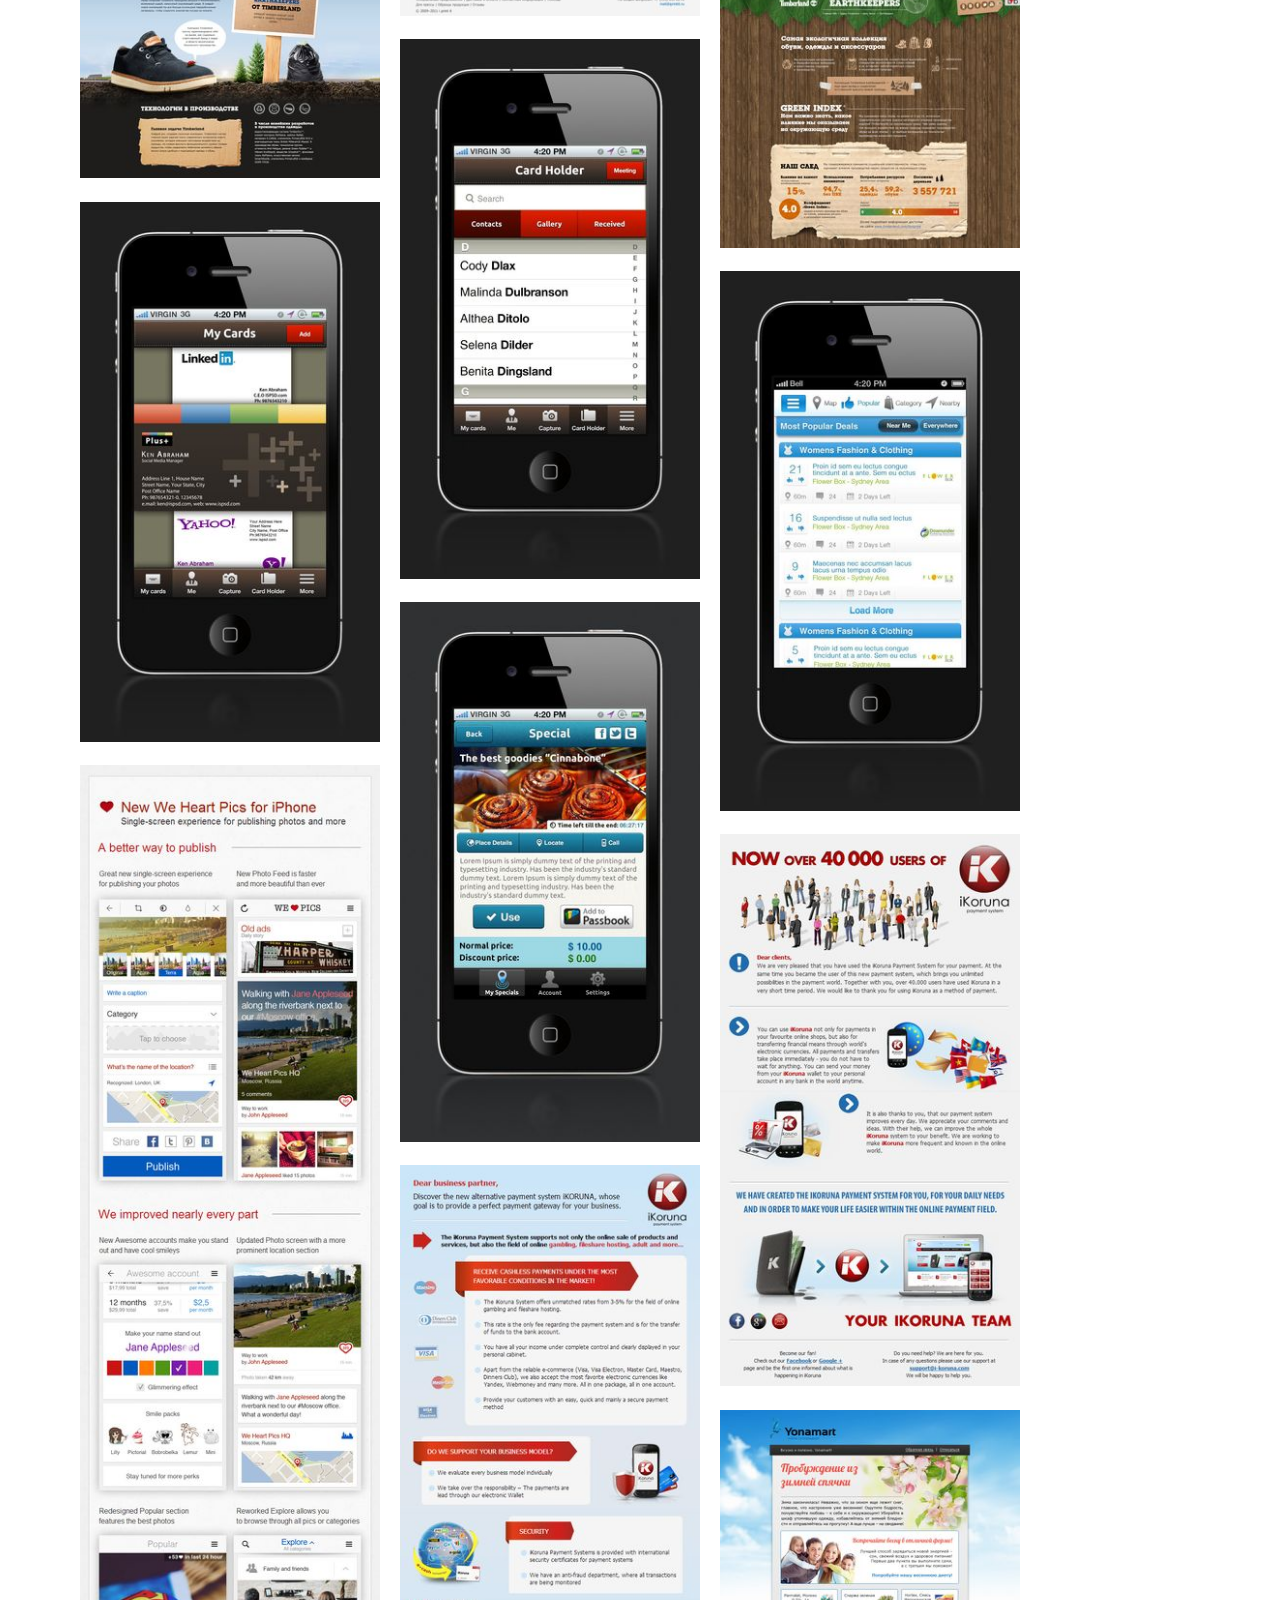
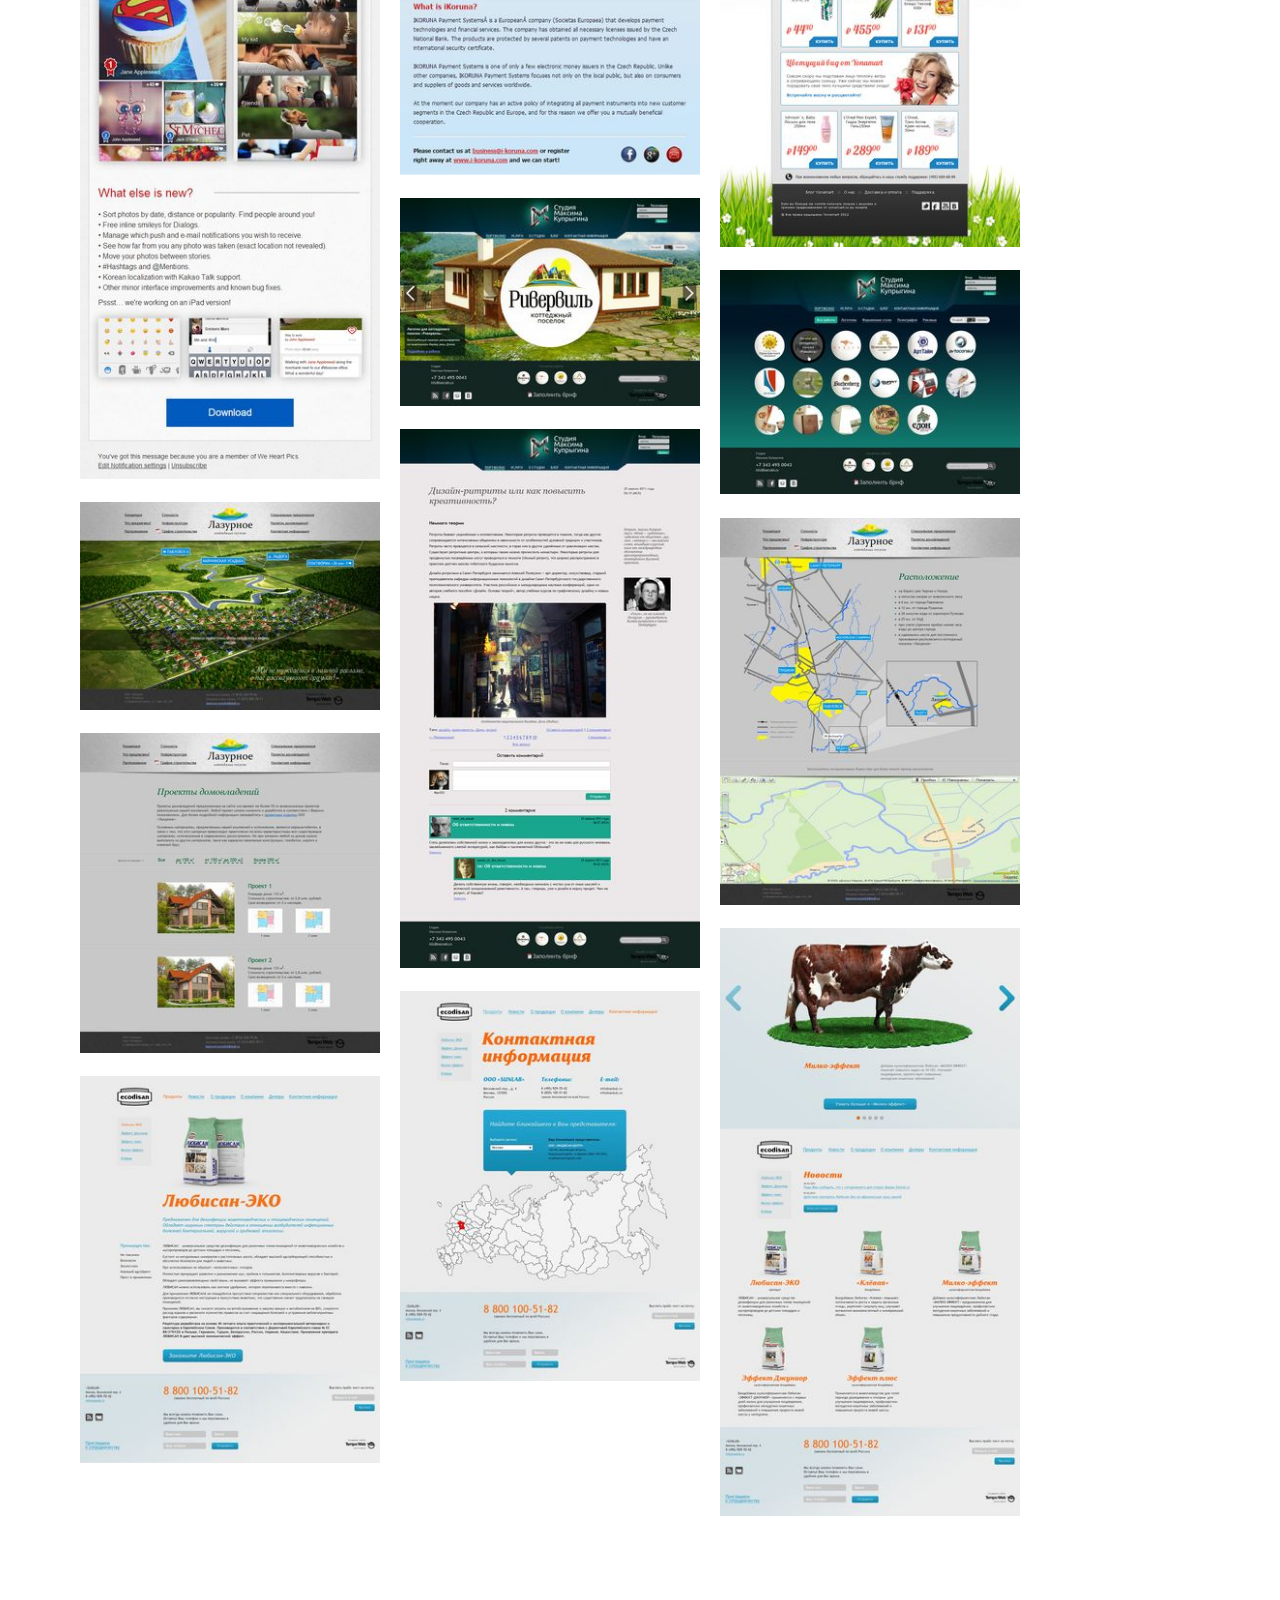
==== commit 4fb31413: "Remove old demos" ====
--- a/index.html
+++ b/index.html
@@ -12,13 +12,13 @@
 
 <div class="header">
   <div class="logo"><span>rdxi</span></div>
-  <div class="filter">
+  <!-- <div class="filter">
     <ul>
       <li class="work">work</li>
       <li class="studies">studies</li>
       <li class="everything active">everything</li>
     </ul>
-  </div>
+  </div> -->
   <div class="about">
     <span>About me</span>
     <div class="text">
@@ -156,17 +156,17 @@
         </div>
       </div>
     </div>
-    <div class="spacecat studies">
+    <div class="contactr studies">
       <ul>
         <li class="w3">
-          <img src="img/slides1.jpg" alt="slides">
-          <a href="demos/slides/index.html" target="_blank"><span>Open in new window</span></a>
-        </li>
-      </ul>
-      <div class="info">
-        <div class="title">Slides</div>
-        <div class="desc">Slideshow with backbone.js</div>
-        <div class="services">front-end coding</div>
+          <img src="img/contactr1.jpg" alt="spacecat">
+          <a href="https://github.com/rdxi/backbone-contactr" target="_blank"><span>Open in new window</span></a>
+        </li>
+      </ul>
+      <div class="info">
+        <div class="title">Backbone Contactr</div>
+        <div class="desc">Demo Backbone.js app</div>
+        <div class="services">design, front-end coding</div>
         <div class="controls">
           <div class="next">▼ next</div>
           <div class="prev">▲ prev</div>
--- a/css/style.css
+++ b/css/style.css
@@ -138,6 +138,7 @@
 
 .works li {
   display: inline-block;
+  vertical-align: top;
   list-style: none;
   margin-bottom: 20px;
   -webkit-transition: all 0.3s;
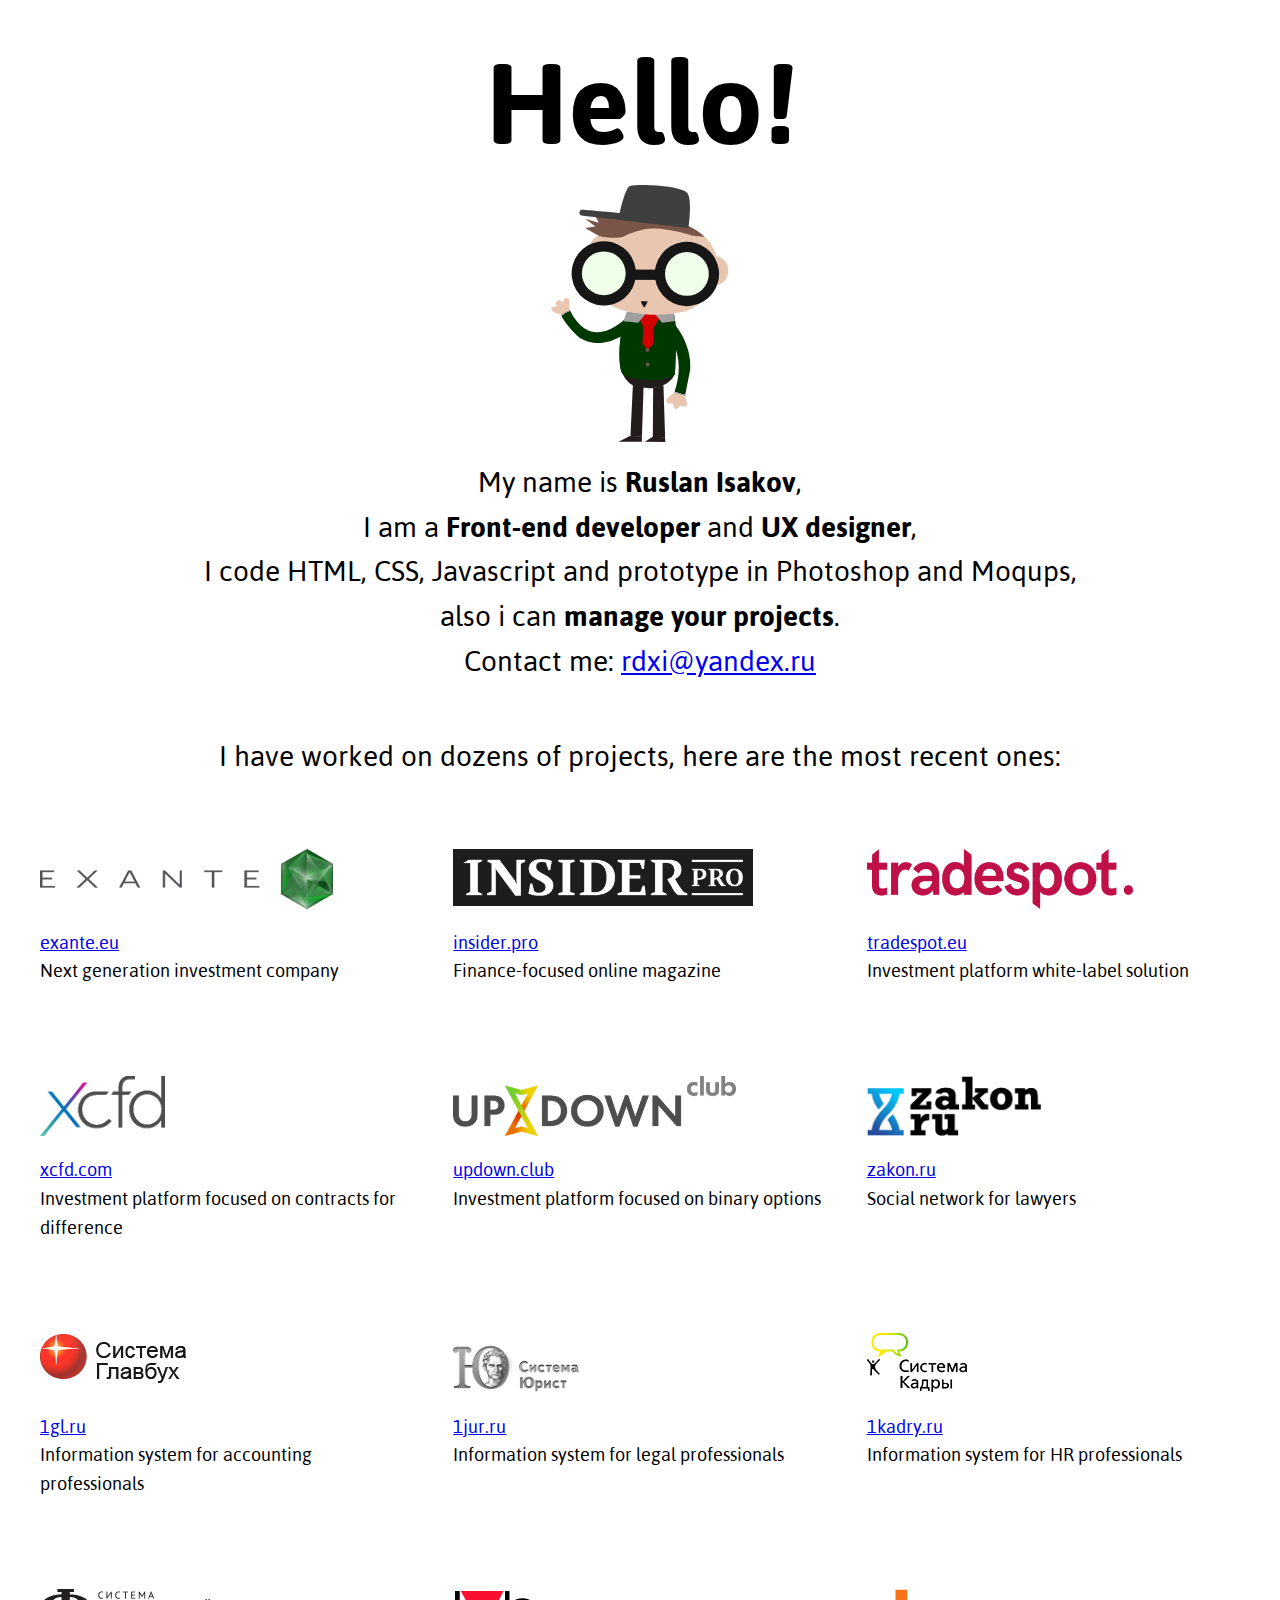
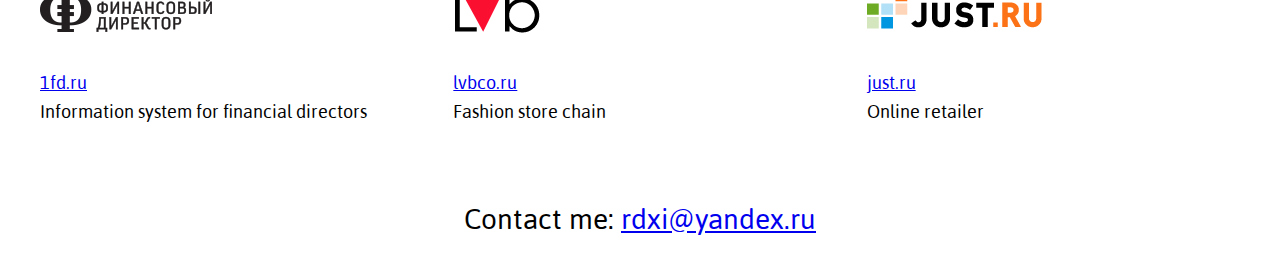
==== commit 48c386d7: "update portfolio page" ====
--- a/index.html
+++ b/index.html
@@ -1,243 +1,413 @@
-<!doctype html>
+<!DOCTYPE html>
 <html lang="en">
 <head>
   <meta charset="UTF-8">
-  <title>rdxi projects</title>
-  <link rel="stylesheet" href="css/style.css">
-  <script src="https://ajax.googleapis.com/ajax/libs/jquery/1.9.1/jquery.min.js"></script>
-  <script src="js/masonry.pkgd.min.js"></script>
-  <script src="js/script.js"></script>
+  <meta name="viewport" content="width=device-width, initial-scale=1">
+  <title>Ruslan Isakov</title>
+  <link rel="stylesheet" href="css\style.css">
 </head>
+
 <body>
 
-<div class="header">
-  <div class="logo"><span>rdxi</span></div>
-  <!-- <div class="filter">
-    <ul>
-      <li class="work">work</li>
-      <li class="studies">studies</li>
-      <li class="everything active">everything</li>
-    </ul>
-  </div> -->
-  <div class="about">
-    <span>About me</span>
-    <div class="text">
-      <div class="close">&times;</div>
-      Hello!<br>
-      My name is Ruslan Isakov<br>
-      i’m front-end web developer<br>
-      <br>
-      My skills:<br>
-      html5, css3, javascript<br>
-      ui design and usability<br>
-      <br>
-      Contact me:<br>
-      <a href="mailto:rdxi@yandex.ru?subject=Hello">rdxi@yandex.ru</a>
+  <div class="welcome">
+    <div class="welcome-text">
+      <div class="hello">Hello!</div>
+      <div class="welcome-image">
+        <svg
+           xmlns:dc="http://purl.org/dc/elements/1.1/"
+           xmlns:cc="http://creativecommons.org/ns#"
+           xmlns:rdf="http://www.w3.org/1999/02/22-rdf-syntax-ns#"
+           xmlns:svg="http://www.w3.org/2000/svg"
+           xmlns="http://www.w3.org/2000/svg"
+           xmlns:xlink="http://www.w3.org/1999/xlink"
+           xmlns:sodipodi="http://sodipodi.sourceforge.net/DTD/sodipodi-0.dtd"
+           xmlns:inkscape="http://www.inkscape.org/namespaces/inkscape"
+           width="177.24898"
+           height="257.00174"
+           viewBox="0 0 46.897124 67.998378"
+           version="1.1"
+           id="svg10383"
+           sodipodi:docname="char4-cut.svg"
+           inkscape:version="0.92.1 r15371">
+          <defs
+             id="defs10377">
+            <linearGradient
+               inkscape:collect="always"
+               xlink:href="#linearGradient4873"
+               id="linearGradient4875"
+               x1="93.923981"
+               y1="87.93647"
+               x2="86.341408"
+               y2="73.90065"
+               gradientUnits="userSpaceOnUse"
+               gradientTransform="translate(-47.362239,116.68429)" />
+            <linearGradient
+               inkscape:collect="always"
+               id="linearGradient4873">
+              <stop
+                 style="stop-color:#003900;stop-opacity:1"
+                 offset="0"
+                 id="stop4869" />
+              <stop
+                 id="stop4877"
+                 offset="0.77014619"
+                 style="stop-color:#003900;stop-opacity:1" />
+              <stop
+                 style="stop-color:#a0a0a0;stop-opacity:1"
+                 offset="0.77014619"
+                 id="stop4879" />
+              <stop
+                 id="stop4881"
+                 offset="0.78888619"
+                 style="stop-color:#a0a0a0;stop-opacity:1" />
+              <stop
+                 style="stop-color:#e9c6af;stop-opacity:1"
+                 offset="0.79319435"
+                 id="stop4883" />
+              <stop
+                 style="stop-color:#e9c6af;stop-opacity:1"
+                 offset="1"
+                 id="stop4871" />
+            </linearGradient>
+            <linearGradient
+               gradientTransform="translate(-50.854824,124.12835)"
+               inkscape:collect="always"
+               xlink:href="#linearGradient4873"
+               id="linearGradient5350"
+               x1="117.0975"
+               y1="80.218857"
+               x2="111.94753"
+               y2="97.49884"
+               gradientUnits="userSpaceOnUse" />
+          </defs>
+          <sodipodi:namedview
+             id="base"
+             pagecolor="#ffffff"
+             bordercolor="#666666"
+             borderopacity="1.0"
+             inkscape:pageopacity="0.0"
+             inkscape:pageshadow="2"
+             inkscape:zoom="1.979899"
+             inkscape:cx="23.822304"
+             inkscape:cy="105.98022"
+             inkscape:document-units="px"
+             inkscape:current-layer="layer1"
+             showgrid="false"
+             units="px"
+             inkscape:window-width="1920"
+             inkscape:window-height="1017"
+             inkscape:window-x="-9"
+             inkscape:window-y="-9"
+             inkscape:window-maximized="1"
+             fit-margin-top="0"
+             fit-margin-left="0"
+             fit-margin-right="0"
+             fit-margin-bottom="0" />
+          <metadata
+             id="metadata10380">
+            <rdf:RDF>
+              <cc:Work
+                 rdf:about="">
+                <dc:format>image/svg+xml</dc:format>
+                <dc:type
+                   rdf:resource="http://purl.org/dc/dcmitype/StillImage" />
+                <dc:title></dc:title>
+              </cc:Work>
+            </rdf:RDF>
+          </metadata>
+          <g
+             inkscape:label="Layer 1"
+             inkscape:groupmode="layer"
+             id="layer1"
+             transform="translate(-30.450535,-163.28907)">
+            <path
+               style="fill:#241c1c;stroke:none;stroke-width:0.26458332;stroke-linecap:butt;stroke-linejoin:miter;stroke-miterlimit:4;stroke-dasharray:none;stroke-opacity:1"
+               d="m 50.613176,197.1759 c -2.511838,5.19691 -2.307678,13.85347 -1.472458,15.59072 0.710858,2.56566 13.252124,2.94492 14.118264,0.43308 0,0 0.77953,-13.68519 -0.43307,-16.0238 z"
+               id="path4498"
+               inkscape:connector-curvature="0"
+               sodipodi:nodetypes="ccccc" />
+            <path
+               style="opacity:1;vector-effect:none;fill:url(#linearGradient5350);fill-opacity:1;stroke:none;stroke-width:0.26458332;stroke-linecap:butt;stroke-linejoin:miter;stroke-miterlimit:4;stroke-dasharray:none;stroke-dashoffset:0;stroke-opacity:1"
+               d="m 60.140842,201.2035 c 0,0 6.8859,6.40952 2.90161,17.10649 0,0 -2.42523,1.25592 -2.03545,2.55515 0,0 0.90944,0.563 1.64567,0.12992 0,1.08269 0.73623,1.60238 0.73623,1.60238 0,0 0.99607,-0.12993 1.21261,-0.95277 0.64961,0.51969 1.90554,0 1.90554,0 0,0 -0.38977,-2.59845 -0.60631,-2.46853 l 1.38584,-7.05913 c 0.51969,-7.05913 -4.41737,-12.34266 -4.41737,-12.34266 -1.03938,-1.51576 -3.507905,-1.1693 -2.72837,1.42915 z"
+               id="path4510"
+               inkscape:connector-curvature="0"
+               sodipodi:nodetypes="ccccccccccc" />
+            <path
+               style="opacity:1;vector-effect:none;fill:#241c1c;fill-opacity:1;stroke:none;stroke-width:0.26458332;stroke-linecap:butt;stroke-linejoin:miter;stroke-miterlimit:4;stroke-dasharray:none;stroke-dashoffset:0;stroke-opacity:1"
+               d="m 49.096788,212.68 14.078044,0.64961 c 0,0 -0.73187,3.03153 -5.898137,3.76776 0,0 -4.391319,0.0433 -5.682879,-1.126 0,0 -1.42073,-0.90946 -2.497028,-3.29137 z"
+               id="path4514"
+               inkscape:connector-curvature="0"
+               sodipodi:nodetypes="ccccc" />
+            <path
+               style="opacity:1;vector-effect:none;fill:#241c1c;fill-opacity:1;stroke:none;stroke-width:0.26458332;stroke-linecap:butt;stroke-linejoin:miter;stroke-miterlimit:4;stroke-dasharray:none;stroke-dashoffset:0;stroke-opacity:1"
+               d="m 60.206222,216.2966 0.43308,13.72851 -3.248067,-0.0866 0.0866,-12.90565 z"
+               id="path4516"
+               inkscape:connector-curvature="0" />
+            <path
+               style="opacity:1;vector-effect:none;fill:#241c1c;fill-opacity:1;stroke:none;stroke-width:0.26458332;stroke-linecap:butt;stroke-linejoin:miter;stroke-miterlimit:4;stroke-dasharray:none;stroke-dashoffset:0;stroke-opacity:1"
+               d="m 54.943926,216.7076 -0.43307,13.1655 -3.03153,-0.21654 0.64961,-13.59857 z"
+               id="path4533"
+               inkscape:connector-curvature="0" />
+            <path
+               style="opacity:1;vector-effect:none;fill:#241c1c;fill-opacity:1;stroke:none;stroke-width:0.26458332;stroke-linecap:butt;stroke-linejoin:miter;stroke-miterlimit:4;stroke-dasharray:none;stroke-dashoffset:0;stroke-opacity:1"
+               d="m 51.470746,229.63144 -3.149413,1.61907 6.174383,-0.0196 0.0104,-1.36671 z"
+               id="path4509"
+               inkscape:connector-curvature="0"
+               sodipodi:nodetypes="ccccc" />
+            <path
+               style="opacity:1;vector-effect:none;fill:#241c1c;fill-opacity:1;stroke:none;stroke-width:0.26458332;stroke-linecap:butt;stroke-linejoin:miter;stroke-miterlimit:4;stroke-dasharray:none;stroke-dashoffset:0;stroke-opacity:1"
+               d="m 57.395066,229.91839 -2.12612,1.32176 5.433406,0.0473 -0.0784,-1.27798 z"
+               id="path4511"
+               inkscape:connector-curvature="0"
+               sodipodi:nodetypes="ccccc" />
+            <rect
+               style="opacity:1;vector-effect:none;fill:#a02c2c;fill-opacity:1;stroke:none;stroke-width:0.26458332;stroke-linecap:butt;stroke-linejoin:miter;stroke-miterlimit:4;stroke-dasharray:none;stroke-dashoffset:0;stroke-opacity:1"
+               id="rect4524"
+               width="1.0394346"
+               height="15.780506"
+               x="55.771385"
+               y="198.86671" />
+            <path
+               style="fill:#003900;fill-opacity:1;stroke:none;stroke-width:0.26458332;stroke-linecap:butt;stroke-linejoin:miter;stroke-miterlimit:4;stroke-dasharray:none;stroke-opacity:1"
+               d="m 50.631316,197.20987 c -2.511836,5.19691 -2.307676,13.85347 -1.47246,15.59072 0.71086,2.56566 13.252116,2.94492 14.118276,0.43308 0,0 0.77952,-13.68519 -0.43309,-16.0238 z"
+               id="path4498-0"
+               inkscape:connector-curvature="0"
+               sodipodi:nodetypes="ccccc" />
+            <circle
+               style="opacity:1;vector-effect:none;fill:#6c5353;fill-opacity:1;stroke:none;stroke-width:0.26458332;stroke-linecap:butt;stroke-linejoin:miter;stroke-miterlimit:4;stroke-dasharray:none;stroke-dashoffset:0;stroke-opacity:1"
+               id="path10298-6"
+               cx="55.975662"
+               cy="206.86996"
+               r="0.54852641" />
+            <circle
+               style="opacity:1;vector-effect:none;fill:#6c5353;fill-opacity:1;stroke:none;stroke-width:0.26458332;stroke-linecap:butt;stroke-linejoin:miter;stroke-miterlimit:4;stroke-dasharray:none;stroke-dashoffset:0;stroke-opacity:1"
+               id="path10298-6-6"
+               cx="56.040192"
+               cy="210.77419"
+               r="0.54852641" />
+            <path
+               style="opacity:1;vector-effect:none;fill:url(#linearGradient4875);fill-opacity:1;stroke:none;stroke-width:0.26458332;stroke-linecap:butt;stroke-linejoin:miter;stroke-miterlimit:4;stroke-dasharray:none;stroke-dashoffset:0;stroke-opacity:1"
+               d="m 50.121896,198.62496 c 0,0 -8.921346,9.52766 -14.724567,-2.33862 l -0.259841,-3.03152 c -1.62404,-0.38977 -1.472459,1.29922 -1.472459,1.29922 0,0 -0.62796,-1.0827 -1.4508,-0.62796 -1.19096,0.58465 0.15157,1.40749 0.15157,1.40749 -2.16537,0.28151 -1.90553,0.69292 -1.90553,0.69292 0.2815,1.0827 2.59846,1.55908 2.59846,1.55908 1.40749,3.1398 4.76383,5.97645 4.76383,5.97645 6.387862,4.00595 12.472567,-1.21261 12.472567,-1.21261 0,0 2.98823,-2.20869 -0.17323,-3.72445 z"
+               id="path4508-7"
+               inkscape:connector-curvature="0"
+               sodipodi:nodetypes="ccccccccccc" />
+            <path
+               style="opacity:1;vector-effect:none;fill:#d40000;fill-opacity:1;stroke:none;stroke-width:0.26458332;stroke-linecap:butt;stroke-linejoin:miter;stroke-miterlimit:4;stroke-dasharray:none;stroke-dashoffset:0;stroke-opacity:1"
+               d="m 55.218686,197.12991 -1.26831,1.69968 0.96392,2.07739 -0.25368,4.37511 1.39514,1.51083 1.496611,-1.41641 v -4.2492 l 1.547328,-2.4551 -0.882298,-1.53476 z"
+               id="path10286"
+               inkscape:connector-curvature="0"
+               sodipodi:nodetypes="cccccccccc" />
+            <path
+               style="opacity:1;vector-effect:none;fill:#a0a0a0;fill-opacity:1;stroke:none;stroke-width:0.26458332;stroke-linecap:butt;stroke-linejoin:miter;stroke-miterlimit:4;stroke-dasharray:none;stroke-dashoffset:0;stroke-opacity:1"
+               d="m 49.593966,199.35221 3.93943,0.35787 2.22021,-2.59436 c 0,0 -4.01717,-0.19394 -5.26486,-0.38531 -0.3529,1.41228 -0.89478,2.62181 -0.89478,2.6218 z"
+               id="path10269"
+               inkscape:connector-curvature="0"
+               sodipodi:nodetypes="ccccc" />
+            <path
+               style="opacity:1;vector-effect:none;fill:#a0a0a0;fill-opacity:1;stroke:none;stroke-width:0.26458332;stroke-linecap:butt;stroke-linejoin:miter;stroke-miterlimit:4;stroke-dasharray:none;stroke-dashoffset:0;stroke-opacity:1"
+               d="m 63.043402,199.36099 -3.2063,0.35787 -2.106816,-2.59437 c 0,0 3.934486,0.11259 5.118446,-0.0788 0.38178,1.35623 0.56838,2.24054 0.19467,2.31528 z"
+               id="path10269-7"
+               inkscape:connector-curvature="0"
+               sodipodi:nodetypes="ccccc" />
+            <ellipse
+               ry="3.7394836"
+               rx="3.2177994"
+               cy="185.97162"
+               cx="74.12986"
+               id="path5090"
+               style="opacity:1;vector-effect:none;fill:#e9c6af;fill-opacity:1;stroke:none;stroke-width:0.26458332;stroke-linecap:butt;stroke-linejoin:miter;stroke-miterlimit:4;stroke-dasharray:none;stroke-dashoffset:0;stroke-opacity:1" />
+            <path
+               sodipodi:nodetypes="ccccscccc"
+               inkscape:connector-curvature="0"
+               id="path4496"
+               d="m 39.858013,184.48678 c 0,0 -0.69292,11.00012 13.425353,12.73242 0,0 5.023669,1.21261 12.559186,-0.43308 8.05522,-2.77168 8.40167,-10.22058 8.40167,-10.22058 0,0 1.91982,-1.75522 -1.52196,-7.75948 -1.18663,-2.0701 -3.41511,-2.80757 -3.41511,-2.80757 0,0 -10.393806,-6.9292 -22.952994,-1.12599 0,0 -2.084957,0.6991 -3.989252,2.20249 -3.608138,2.83974 -2.506893,7.41179 -2.506893,7.41179 z"
+               style="fill:#e9c6af;fill-opacity:1;stroke:none;stroke-width:0.26458332px;stroke-linecap:butt;stroke-linejoin:miter;stroke-opacity:1" />
+            <path
+               sodipodi:type="star"
+               style="opacity:1;vector-effect:none;fill:#161616;fill-opacity:1;stroke:none;stroke-width:0.26458332;stroke-linecap:butt;stroke-linejoin:miter;stroke-miterlimit:4;stroke-dasharray:none;stroke-dashoffset:0;stroke-opacity:1"
+               id="path4568"
+               sodipodi:sides="3"
+               sodipodi:cx="55.122677"
+               sodipodi:cy="194.66505"
+               sodipodi:r1="1.0673155"
+               sodipodi:r2="0.53365779"
+               sodipodi:arg1="1.5707963"
+               sodipodi:arg2="2.6179939"
+               inkscape:flatsided="true"
+               inkscape:rounded="0.05"
+               inkscape:randomized="0"
+               d="m 55.122677,195.73237 c -0.09243,0 -0.970539,-1.52092 -0.924322,-1.60097 0.04622,-0.08 1.802428,-0.08 1.848644,0 0.04622,0.08 -0.83189,1.60097 -0.924322,1.60097 z"
+               inkscape:transform-center-y="0.26682954"
+               inkscape:transform-center-x="-4.2225881e-006" />
+            <g
+               transform="translate(-321.42807,38.737109)"
+               id="g4564">
+              <circle
+                 style="opacity:1;vector-effect:none;fill:#161616;fill-opacity:1;stroke:none;stroke-width:0.26458332;stroke-linecap:butt;stroke-linejoin:miter;stroke-miterlimit:4;stroke-dasharray:none;stroke-dashoffset:0;stroke-opacity:1"
+                 id="path4505-5"
+                 cx="391.66125"
+                 cy="48.191269"
+                 r="8.5106668"
+                 transform="rotate(15)" />
+              <circle
+                 style="opacity:1;vector-effect:none;fill:#f0ffe9;fill-opacity:1;stroke:none;stroke-width:0.26458332;stroke-linecap:butt;stroke-linejoin:miter;stroke-miterlimit:4;stroke-dasharray:none;stroke-dashoffset:0;stroke-opacity:1"
+                 id="path4505"
+                 cx="365.8429"
+                 cy="147.91859"
+                 r="5.7895694" />
+              <circle
+                 style="opacity:1;vector-effect:none;fill:#161616;fill-opacity:1;stroke:none;stroke-width:0.26458332;stroke-linecap:butt;stroke-linejoin:miter;stroke-miterlimit:4;stroke-dasharray:none;stroke-dashoffset:0;stroke-opacity:1"
+                 id="path4505-5-4"
+                 cx="412.95694"
+                 cy="42.664921"
+                 r="8.5106678"
+                 transform="rotate(15)" />
+              <circle
+                 style="opacity:1;vector-effect:none;fill:#f0ffe9;fill-opacity:1;stroke:none;stroke-width:0.26458332;stroke-linecap:butt;stroke-linejoin:miter;stroke-miterlimit:4;stroke-dasharray:none;stroke-dashoffset:0;stroke-opacity:1"
+                 id="path4505-6"
+                 cx="387.84329"
+                 cy="148.09227"
+                 r="5.7895694" />
+              <rect
+                 style="opacity:1;vector-effect:none;fill:#161616;fill-opacity:1;stroke:none;stroke-width:0.26458332;stroke-linecap:butt;stroke-linejoin:miter;stroke-miterlimit:4;stroke-dasharray:none;stroke-dashoffset:0;stroke-opacity:1"
+                 id="rect4557"
+                 width="6.1948395"
+                 height="2.7210977"
+                 x="373.65881"
+                 y="146.93436" />
+            </g>
+            <path
+               sodipodi:nodetypes="ccscccccccsc"
+               inkscape:connector-curvature="0"
+               id="path4576"
+               d="m 71.094882,176.99618 c 0,0 -2.83754,-0.1679 -3.1241,-0.29016 -0.12609,0.008 -8.4005,-2.80571 -13.032876,-1.6155 -4.63237,1.19021 -4.59532,1.73426 -5.79045,2.00172 -3.113694,0.40333 -5.523035,-0.19409 -5.790492,-0.2705 -0.554019,-0.21779 -3.879601,-2.16402 -3.879601,-2.16402 l 2.72151,-0.37871 -2.72151,-2.05582 3.590084,1.08201 -1.56342,-3.24603 c 0,0 2.142471,3.13783 7.932929,1.35251 5.79045,-1.78532 17.894126,1.63515 21.657926,5.5845 z"
+               style="opacity:1;vector-effect:none;fill:#795548;fill-opacity:1;stroke:none;stroke-width:0.26458332;stroke-linecap:butt;stroke-linejoin:miter;stroke-miterlimit:4;stroke-dasharray:none;stroke-dashoffset:0;stroke-opacity:1" />
+            <path
+               sodipodi:nodetypes="ccscccc"
+               inkscape:connector-curvature="0"
+               id="path5118-3"
+               d="m 66.789012,174.66993 c 0,0 -27.579315,-3.19583 -28.253145,-3.29253 -0.728392,-0.0888 -0.832815,-1.58271 0.165583,-1.54762 1.522382,0.0535 9.93122,0.88733 9.93122,0.88733 0,0 1.273216,-6.20253 2.546886,-7.04595 1.27365,-0.84343 14.066276,-0.31274 15.393736,1.81376 1.32745,2.12649 0.21572,9.18501 0.21572,9.18501 z"
+               style="opacity:1;vector-effect:none;fill:#3f3f3f;fill-opacity:1;stroke:none;stroke-width:0.26458332;stroke-linecap:butt;stroke-linejoin:miter;stroke-miterlimit:4;stroke-dasharray:none;stroke-dashoffset:0;stroke-opacity:1" />
+          </g>
+        </svg>
+      </div>
+      <div class="name">My name is <strong>Ruslan Isakov</strong>,</div>
+      <div class="profession">I am a <strong>Front-end developer</strong> and <strong>UX designer</strong>,</div>
+      <div class="spec">I code HTML, CSS, Javascript and prototype in Photoshop and Moqups,</div>
+      <div class="also">also i can <strong>manage your projects</strong>.</div>
+      <div class="contact-me">
+        Contact me: <a target="_blank" href="mailto:rdxi@yandex.ru">rdxi@yandex.ru</a>
+      </div>
     </div>
   </div>
-</div>
-<div class="content">
-  <div class="works">
-    <div class="lvb">
-      <ul>
-        <li><img src="img/lvb1.jpg" alt="lvb"></li>
-        <li><img src="img/lvb3.jpg" alt="lvb"></li>
-        <li><img src="img/lvb4.jpg" alt="lvb"></li>
-        <li><img src="img/lvb2.jpg" alt="lvb"></li>
-      </ul>
-      <div class="info">
-        <div class="title">Lvbco.ru</div>
-        <div class="desc">Fashion store</div>
-        <div class="services">Front-end coding</div>
-        <div class="controls">
-          <div class="next">▼ next</div>
-          <div class="prev">▲ prev</div>
-        </div>
-      </div>
+
+  <div class="projects">
+    <div class="projects-title">
+      I have worked on dozens of projects, here are the most recent ones:
     </div>
-    <div class="medcasa">
-      <ul>
-        <li><img src="img/medcasa1.jpg" alt="medcasa"></li>
-        <li><img src="img/medcasa2.jpg" alt="medcasa"></li>
-        <li><img src="img/medcasa3.jpg" alt="medcasa"></li>
-        <li><img src="img/medcasa5.jpg" alt="medcasa"></li>
-        <li><img src="img/medcasa4.jpg" alt="medcasa"></li>
-      </ul>
-      <div class="info">
-        <div class="title">Medcasa.com</div>
-        <div class="desc">Medicine scheduler webapp</div>
-        <div class="services">Front-end coding</div>
-        <div class="controls">
-          <div class="next">▼ next</div>
-          <div class="prev">▲ prev</div>
-        </div>
-      </div>
-    </div>
-    <div class="atms">
-      <ul>
-        <li><img src="img/atms1.jpg" alt="atms"></li>
-        <li><img src="img/atms2.jpg" alt="atms"></li>
-        <li><img src="img/atms3.jpg" alt="atms"></li>
-        <li><img src="img/atms4.jpg" alt="atms"></li>
-        <li><img src="img/atms5.jpg" alt="atms"></li>
-      </ul>
-      <div class="info">
-        <div class="title">ATMS</div>
-        <div class="desc">Project management webapp</div>
-        <div class="services">Front-end coding, ui design</div>
-        <div class="controls">
-          <div class="next">▼ next</div>
-          <div class="prev">▲ prev</div>
-        </div>
-      </div>
-    </div>
-    <div class="justru">
-      <ul>
-        <li><img src="img/justru1.jpg" alt="justru"></li>
-        <li><img src="img/justru2.jpg" alt="justru"></li>
-        <li><img src="img/justru3.jpg" alt="justru"></li>
-      </ul>
-      <div class="info">
-        <div class="title">Just.ru</div>
-        <div class="desc">Major online retailer</div>
-        <div class="services">Front-end coding</div>
-        <div class="controls">
-          <div class="next">▼ next</div>
-          <div class="prev">▲ prev</div>
-        </div>
-      </div>
-    </div>
-    <div class="zakonru">
-      <ul>
-        <li><img src="img/zakonru1.jpg" alt="zakonru"></li>
-        <li><img src="img/zakonru2.jpg" alt="zakonru"></li>
-      </ul>
-      <div class="info">
-        <div class="title">Zakon.ru</div>
-        <div class="desc">Social network for lawyers</div>
-        <div class="services">Front-end coding</div>
-        <div class="controls">
-          <div class="next">▼ next</div>
-          <div class="prev">▲ prev</div>
-        </div>
-      </div>
-    </div>
-    <div class="savechild">
-      <ul>
-        <li><img src="img/savechild1.jpg" alt="savechild"></li>
-        <li><img src="img/savechild2.jpg" alt="savechild"></li>
-        <li><img src="img/savechild3.jpg" alt="savechild"></li>
-        <li><img src="img/savechild4.jpg" alt="savechild"></li>
-      </ul>
-      <div class="info">
-        <div class="title">Spasiditya.ru</div>
-        <div class="desc">Children's charity organization</div>
-        <div class="services">front-end coding</div>
-        <div class="controls">
-          <div class="next">▼ next</div>
-          <div class="prev">▲ prev</div>
-        </div>
-      </div>
-    </div>
-    <div class="spacecat studies">
-      <ul>
-        <li class="w3">
-          <img src="img/spacecat1.jpg" alt="spacecat">
-          <a href="demos/spacecat/bare-bones.html" target="_blank"><span>Open in new window</span></a>
-        </li>
-      </ul>
-      <div class="info">
-        <div class="title">Spacecat</div>
-        <div class="desc">CSS3 animation test</div>
-        <div class="services">design, front-end coding</div>
-        <div class="controls">
-          <div class="next">▼ next</div>
-          <div class="prev">▲ prev</div>
-        </div>
-      </div>
-    </div>
-    <div class="contactr studies">
-      <ul>
-        <li class="w3">
-          <img src="img/contactr1.jpg" alt="spacecat">
-          <a href="https://github.com/rdxi/backbone-contactr" target="_blank"><span>Open in new window</span></a>
-        </li>
-      </ul>
-      <div class="info">
-        <div class="title">Backbone Contactr</div>
-        <div class="desc">Demo Backbone.js app</div>
-        <div class="services">design, front-end coding</div>
-        <div class="controls">
-          <div class="next">▼ next</div>
-          <div class="prev">▲ prev</div>
-        </div>
-      </div>
-    </div>
-    <div class="squid studies">
-      <ul>
-        <li class="w2">
-          <img src="img/squid1.jpg" alt="squid">
-        </li>
-        <li>
-          <img src="img/squid2.jpg" alt="squid">
-        </li>
-        <li class="w2">
-          <img src="img/squid3.jpg" alt="squid">
-        </li>
-      </ul>
-      <div class="info">
-        <div class="title">Squid</div>
-        <div class="desc">Responsive ui prototype</div>
-        <div class="services">ui design</div>
-        <div class="controls">
-          <div class="next">▼ next</div>
-          <div class="prev">▲ prev</div>
-        </div>
-      </div>
-    </div>
-    <div class="misc">
-      <ul>
-        <li><img src="img/misc-softinform1.jpg" alt="softinform"></li>
-        <li><img src="img/misc-tfa1.jpg" alt="tfa"></li>
-        <li><img src="img/misc-mebeldorf1.jpg" alt="mebeldorf"></li>
-        <li><img src="img/misc-natura1.jpg" alt="natura"></li>
-        <li><img src="img/misc-roomnumber1.jpg" alt="roomnumber"></li>
-        <li><img src="img/misc-cybersportkz1.jpg" alt="cybersportkz"></li>
-        <li><img src="img/misc-estetico1.jpg" alt="estetico"></li>
-        <li><img src="img/misc-systemlink1.jpg" alt="systemlink"></li>
-        <li><img src="img/misc-iprintit1.jpg" alt="iprintit"></li>
-        <li><img src="img/misc-videogo1.jpg" alt="videogo"></li>
-        <li><img src="img/misc-timberland1.jpg" alt="timberland"></li>
-        <li><img src="img/misc-timberland2.jpg" alt="timberland"></li>
-        <li><img src="img/misc-livingcard1.jpg" alt="livingcard"></li>
-        <li><img src="img/misc-livingcard2.jpg" alt="livingcard"></li>
-        <li><img src="img/misc-localdeal1.jpg" alt="localdeal"></li>
-        <li><img src="img/misc-salesaround1.jpg" alt="salesaround"></li>
-        <li><img src="img/misc-weheartpics1.jpg" alt="weheartpics"></li>
-        <li><img src="img/misc-ikoruna1.jpg" alt="ikoruna"></li>
-        <li><img src="img/misc-ikoruna2.jpg" alt="ikoruna"></li>
-        <li><img src="img/misc-yonamart1.jpg" alt="kuprigin"></li>
-        <li><img src="img/misc-kuprygin1.jpg" alt="kuprygin"></li>
-        <li><img src="img/misc-kuprygin2.jpg" alt="kuprygin"></li>
-        <li><img src="img/misc-kuprygin3.jpg" alt="kuprygin"></li>
-        <li><img src="img/misc-lazurnoe1.jpg" alt="lazurnoe"></li>
-        <li><img src="img/misc-lazurnoe2.jpg" alt="lazurnoe"></li>
-        <li><img src="img/misc-lazurnoe3.jpg" alt="lazurnoe"></li>
-        <li><img src="img/misc-ecodisan1.jpg" alt="ecodisan"></li>
-        <li><img src="img/misc-ecodisan3.jpg" alt="ecodisan"></li>
-        <li><img src="img/misc-ecodisan2.jpg" alt="ecodisan"></li>
-      </ul>
-      <div class="info">
-        <div class="title">Older works</div>
-        <!-- <div class="desc"></div> -->
-        <div class="services">web-design, ui-design, identity, front-end coding</div>
-        <div class="controls">
-          <div class="next">▼ next</div>
-          <div class="prev">▲ prev</div>
-        </div>
+
+    <div class="projects-list">
+      <div class="projects-item">
+        <div class="projects-item-logo">
+          <img src="img/logo-exante.png">
+        </div>
+        <div class="projects-item-link"><a target="_blank" href="https://exante.eu">exante.eu</a></div>
+        <div class="projects-item-description">Next generation investment company</div>
+      </div>
+
+      <div class="projects-item projects-item--insider">
+        <div class="projects-item-logo">
+          <img src="img/logo-insider.png">
+        </div>
+        <div class="projects-item-link"><a target="_blank" href="https://insider.pro">insider.pro</a></div>
+        <div class="projects-item-description">Finance-focused online magazine</div>
+      </div>
+
+      <div class="projects-item">
+        <div class="projects-item-logo">
+          <img src="img/logo-tradespot.png">
+        </div>
+        <div class="projects-item-link"><a target="_blank" href="https://tradespot.eu">tradespot.eu</a></div>
+        <div class="projects-item-description">Investment platform white-label solution</div>
+      </div>
+
+      <div class="projects-item">
+        <div class="projects-item-logo">
+          <img src="img/logo-xcfd-dark.png">
+        </div>
+        <div class="projects-item-link"><a target="_blank" href="https://xcfd.com">xcfd.com</a></div>
+        <div class="projects-item-description">Investment platform focused on contracts for difference</div>
+      </div>
+
+      <div class="projects-item">
+        <div class="projects-item-logo">
+          <img src="img/logo-updown.png">
+        </div>
+        <div class="projects-item-link"><a target="_blank" href="https://updown.club">updown.club</a></div>
+        <div class="projects-item-description">Investment platform focused on binary options</div>
+      </div>
+
+      <div class="projects-item">
+        <div class="projects-item-logo">
+          <img src="img/logo-zakon.png">
+        </div>
+        <div class="projects-item-link"><a target="_blank" href="https://zakon.ru">zakon.ru</a></div>
+        <div class="projects-item-description">Social network for lawyers</div>
+      </div>
+
+      <div class="projects-item">
+        <div class="projects-item-logo">
+          <img src="img/logo-1gl.png">
+        </div>
+        <div class="projects-item-link"><a target="_blank" href="https://1gl.ru">1gl.ru</a></div>
+        <div class="projects-item-description">Information system for accounting professionals</div>
+      </div>
+
+      <div class="projects-item">
+        <div class="projects-item-logo">
+          <img src="img/logo-1jur.png">
+        </div>
+        <div class="projects-item-link"><a target="_blank" href="https://1jur.ru">1jur.ru</a></div>
+        <div class="projects-item-description">Information system for legal professionals</div>
+      </div>
+
+      <div class="projects-item">
+        <div class="projects-item-logo">
+          <img src="img/logo-1kadry.png">
+        </div>
+        <div class="projects-item-link"><a target="_blank" href="https://1kadry.ru">1kadry.ru</a></div>
+        <div class="projects-item-description">Information system for HR professionals</div>
+      </div>
+
+      <div class="projects-item">
+        <div class="projects-item-logo">
+          <img src="img/logo-1fd.png">
+        </div>
+        <div class="projects-item-link"><a target="_blank" href="https://1fd.ru">1fd.ru</a></div>
+        <div class="projects-item-description">Information system for financial directors</div>
+      </div>
+
+      <div class="projects-item">
+        <div class="projects-item-logo">
+          <img src="img/logo-lvb.png">
+        </div>
+        <div class="projects-item-lilnk"><a target="_blank" href="https://lvbco.ru">lvbco.ru</a></div>
+        <div class="projects-item-description">Fashion store chain</div>
+      </div>
+
+      <div class="projects-item">
+        <div class="projects-item-logo">
+          <img src="img/logo-just.png">
+        </div>
+        <div class="projects-item-lilnk"><a target="_blank" href="http://just.ru">just.ru</a></div>
+        <div class="projects-item-description">Online retailer</div>
       </div>
     </div>
   </div>
-</div>
+
+  <div class="contact-me-bottom">
+    Contact me: <a target="_blank" href="mailto:rdxi@yandex.ru">rdxi@yandex.ru</a>
+  </div>
+
 </body>
-</html>
+</html>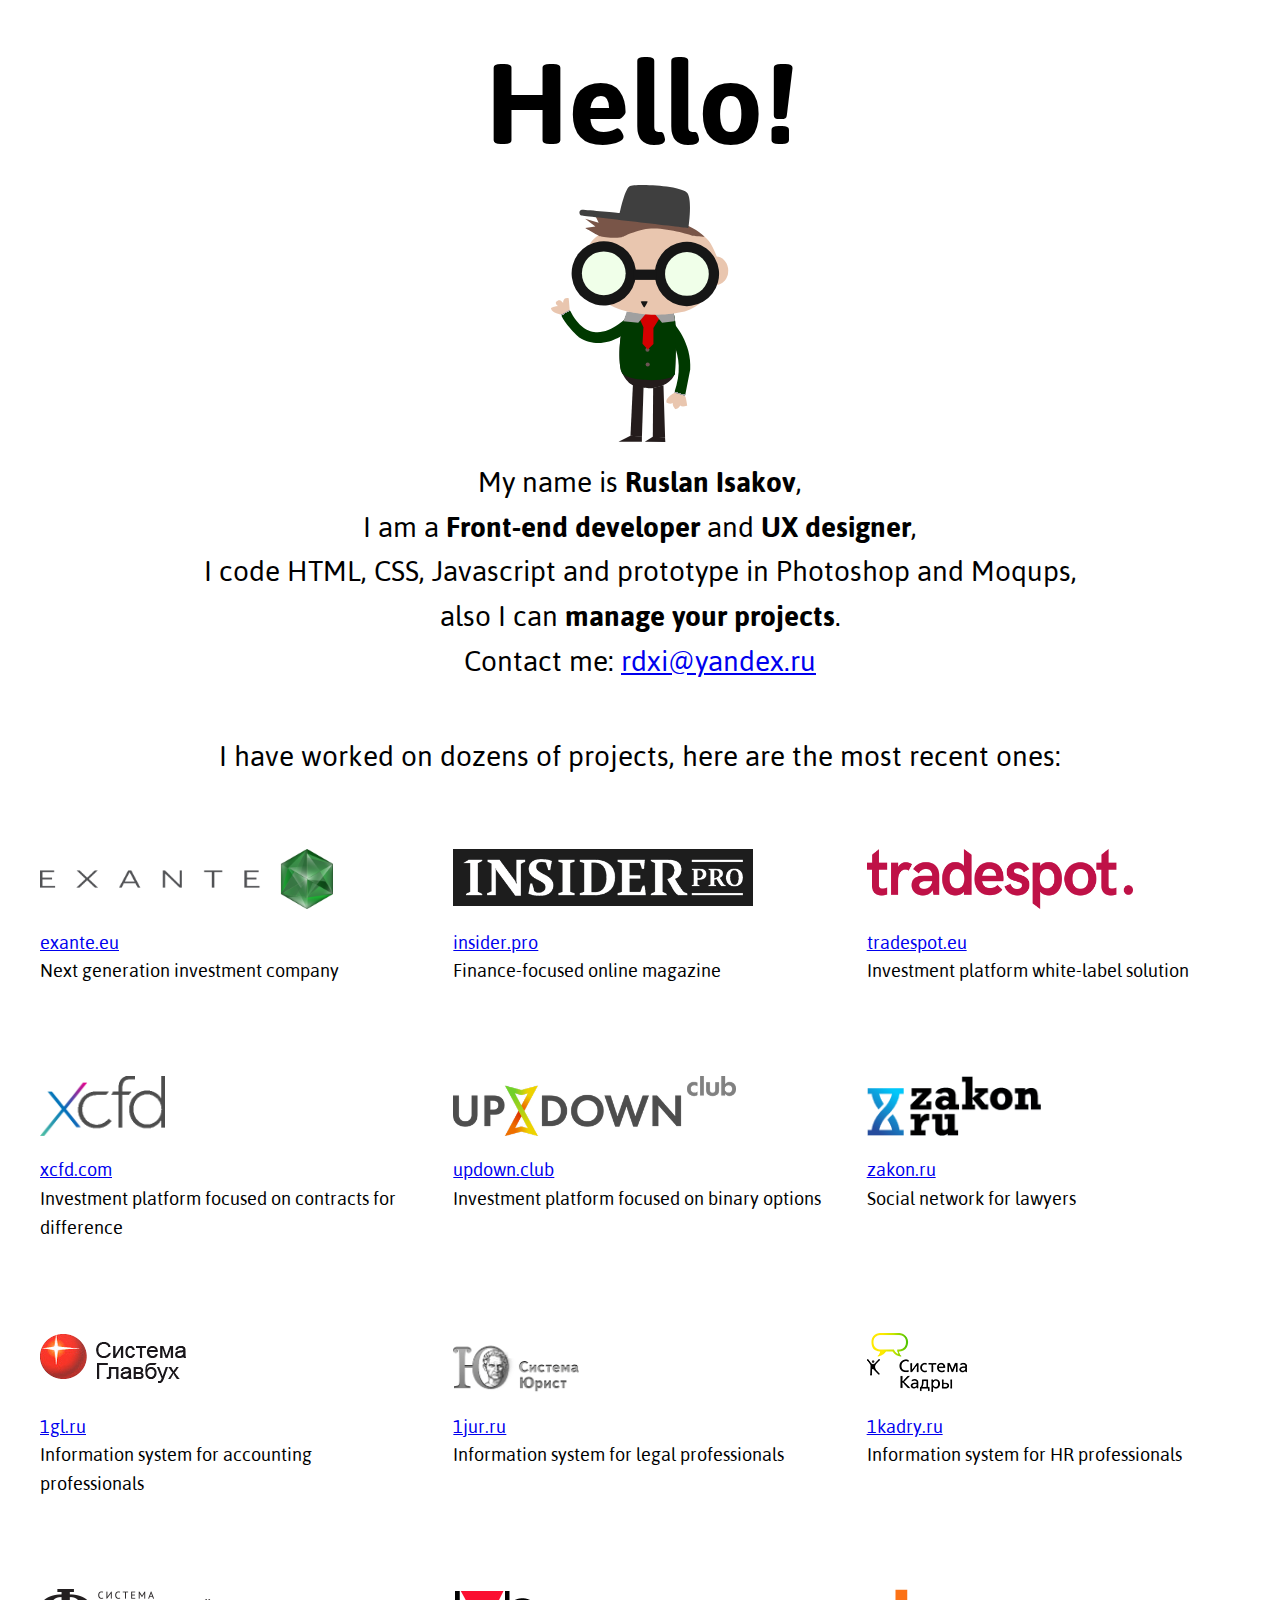
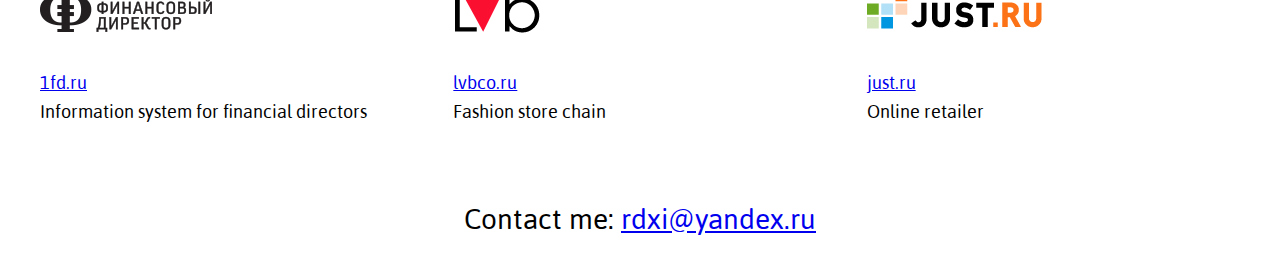
==== commit f08dc165: "fix typo" ====
--- a/index.html
+++ b/index.html
@@ -4,7 +4,7 @@
   <meta charset="UTF-8">
   <meta name="viewport" content="width=device-width, initial-scale=1">
   <title>Ruslan Isakov</title>
-  <link rel="stylesheet" href="css\style.css">
+  <link rel="stylesheet" href="css/style.css">
 </head>
 
 <body>
@@ -294,7 +294,7 @@
       <div class="name">My name is <strong>Ruslan Isakov</strong>,</div>
       <div class="profession">I am a <strong>Front-end developer</strong> and <strong>UX designer</strong>,</div>
       <div class="spec">I code HTML, CSS, Javascript and prototype in Photoshop and Moqups,</div>
-      <div class="also">also i can <strong>manage your projects</strong>.</div>
+      <div class="also">also I can <strong>manage your projects</strong>.</div>
       <div class="contact-me">
         Contact me: <a target="_blank" href="mailto:rdxi@yandex.ru">rdxi@yandex.ru</a>
       </div>
@@ -410,4 +410,4 @@
   </div>
 
 </body>
-</html>+</html>
--- a/css/style.css
+++ b/css/style.css
@@ -0,0 +1,143 @@
+@font-face {
+  font-family: 'Asap';
+  font-style: normal;
+  font-weight: 400;
+  src: url('Asap-Regular.woff2') format('woff2'),
+       url('Asap-Regular.ttf') format('truetype');
+}
+
+@font-face {
+  font-family: 'Asap';
+  font-style: normal;
+  font-weight: 700;
+  src: url('Asap-Bold.woff2') format('woff2'),
+       url('Asap-Bold.ttf') format('truetype');
+}
+
+* {
+  box-sizing: border-box;
+}
+
+img {
+  max-width: 100%;
+}
+
+body {
+  font-family: 'Asap', sans-serif;
+  font-size: 18px;
+  line-height: 1.6;
+  background-color: #fff;
+
+  padding: 20px;
+  margin: 0 auto;
+  max-width: 1920px;
+}
+
+@media (max-width: 400px) {
+  body {
+    padding: 10px;
+  }
+}
+
+.welcome-text {
+  font-size: 28px;
+  text-align: center;
+}
+
+.contact-me-bottom {
+  font-size: 28px;
+  text-align: center;
+}
+
+@media (max-width: 400px) {
+  .welcome-text {
+    font-size: 22px;
+  }
+
+  .contact-me-bottom {
+    font-size: 22px;
+  }
+}
+
+.welcome-image {
+  margin-bottom: 5px;
+}
+
+.hello {
+  font-size: 115px;
+  line-height: 1;
+  font-weight: 700;
+  margin-top: 25px;
+  margin-bottom: 25px;
+}
+
+@media (max-width: 400px) {
+  .hello {
+    font-size: 95px;
+  }
+}
+
+.projects-title {
+  font-size: 28px;
+  margin-top: 50px;
+  margin-bottom: 50px;
+  text-align: center;
+}
+
+@media (max-width: 400px) {
+  .projects-title {
+    font-size: 22px;
+  }
+}
+
+.projects-list {
+  display: flex;
+  flex-wrap: wrap;
+  align-items: stretch;
+  max-width: 1280px;
+  margin: auto;
+}
+
+.projects-item {
+  flex-grow: 1;
+  flex-shrink: 1;
+  flex-basis: 33%;
+  padding: 20px;
+  margin-bottom: 50px;
+}
+
+@media (max-width: 400px) {
+  .projects-item {
+    flex-basis: 100%;
+  }
+}
+
+.projects-item-logo {
+  max-width: 300px;
+  min-height: 80px;
+}
+
+.projects-item-logo img {
+  max-height: 60px;
+}
+
+.projects-item--insider .projects-item-logo img {
+  background-color: #1d1d1d;
+  padding: 10px;
+}
+
+path#path4508-7 {
+  animation: 1s ease-in-out infinite handwave2;
+}
+
+@keyframes handwave {
+  0% { transform: rotate(0deg); }
+  50% { transform: rotate(20deg); }
+  100% { transform: rotate(0deg); }
+}
+
+@keyframes handwave2 {
+  0% { transform: translateX(0) translateY(1px); }
+  50% { transform: translateX(3px) translateY(-1px); }
+  100% { transform: translateX(0) translateY(1px); }
+}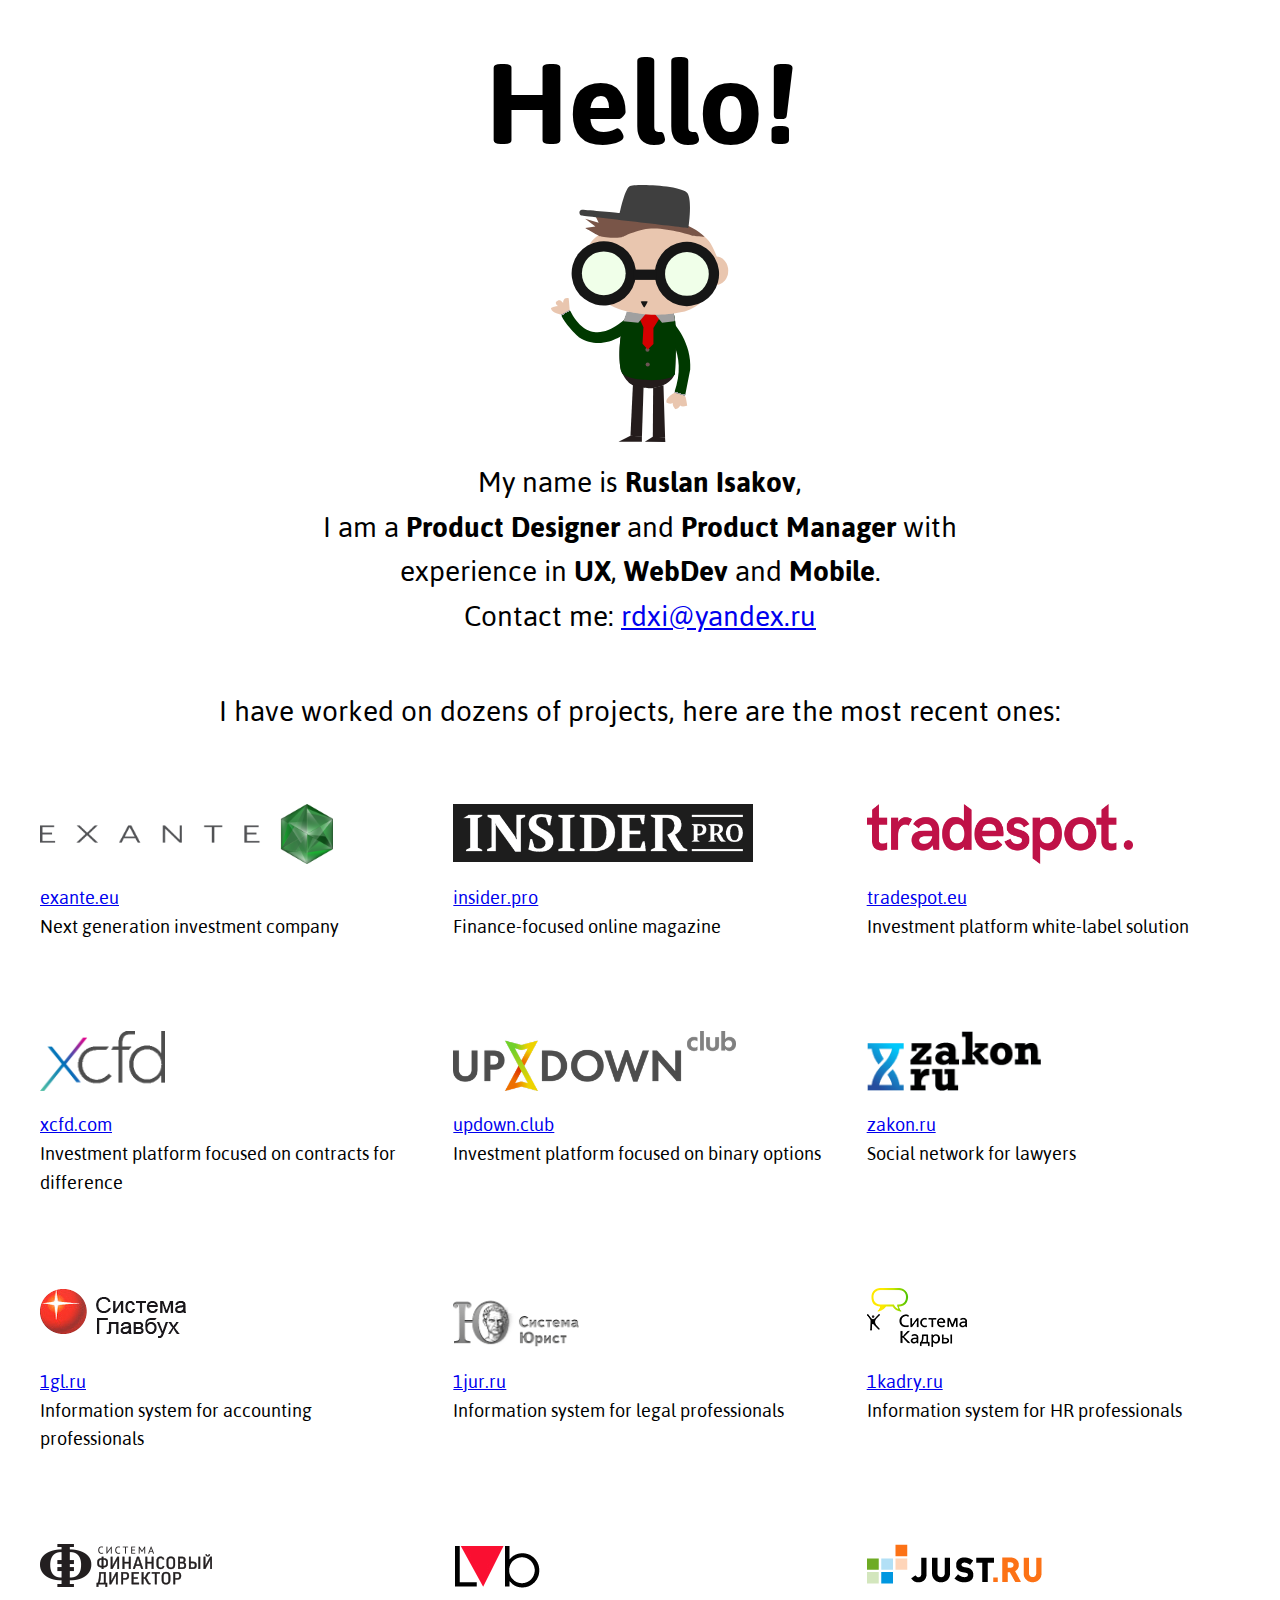
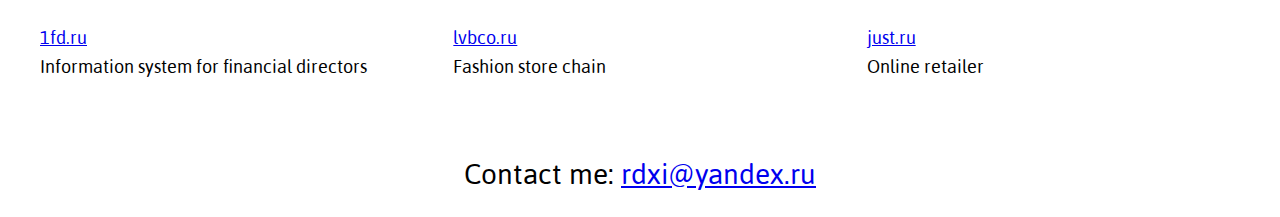
==== commit 7f5e666a: "update landing text" ====
--- a/index.html
+++ b/index.html
@@ -292,9 +292,9 @@
         </svg>
       </div>
       <div class="name">My name is <strong>Ruslan Isakov</strong>,</div>
-      <div class="profession">I am a <strong>Front-end developer</strong> and <strong>UX designer</strong>,</div>
-      <div class="spec">I code HTML, CSS, Javascript and prototype in Photoshop and Moqups,</div>
-      <div class="also">also I can <strong>manage your projects</strong>.</div>
+      <div class="profession">I am a <strong>Product Designer</strong> and <strong>Product Manager</strong> with</div>
+      <div class="spec">experience in <strong>UX</strong>, <strong>WebDev</strong> and <strong>Mobile</strong>.</div>
+      <!-- <div class="also">also I can <strong>manage your projects</strong>.</div> -->      
       <div class="contact-me">
         Contact me: <a target="_blank" href="mailto:rdxi@yandex.ru">rdxi@yandex.ru</a>
       </div>
@@ -391,7 +391,7 @@
         <div class="projects-item-logo">
           <img src="img/logo-lvb.png">
         </div>
-        <div class="projects-item-lilnk"><a target="_blank" href="https://lvbco.ru">lvbco.ru</a></div>
+        <div class="projects-item-link"><a target="_blank" href="https://lvbco.ru">lvbco.ru</a></div>
         <div class="projects-item-description">Fashion store chain</div>
       </div>
 
@@ -399,7 +399,7 @@
         <div class="projects-item-logo">
           <img src="img/logo-just.png">
         </div>
-        <div class="projects-item-lilnk"><a target="_blank" href="http://just.ru">just.ru</a></div>
+        <div class="projects-item-link"><a target="_blank" href="http://just.ru">just.ru</a></div>
         <div class="projects-item-description">Online retailer</div>
       </div>
     </div>
--- a/css/style.css
+++ b/css/style.css
@@ -49,6 +49,10 @@
   text-align: center;
 }
 
+.contact-me-bottom--prototypes-list {
+  font-size: 18px;
+}
+
 @media (max-width: 400px) {
   .welcome-text {
     font-size: 22px;
@@ -56,6 +60,10 @@
 
   .contact-me-bottom {
     font-size: 22px;
+  }
+
+  .contact-me-bottom--prototypes-list {
+    font-size: 18px;
   }
 }
 
@@ -140,4 +148,9 @@
   0% { transform: translateX(0) translateY(1px); }
   50% { transform: translateX(3px) translateY(-1px); }
   100% { transform: translateX(0) translateY(1px); }
+}
+
+.prototypes-list .projects-item-link {
+  font-size: 24px;
+  font-weight: bold;
 }